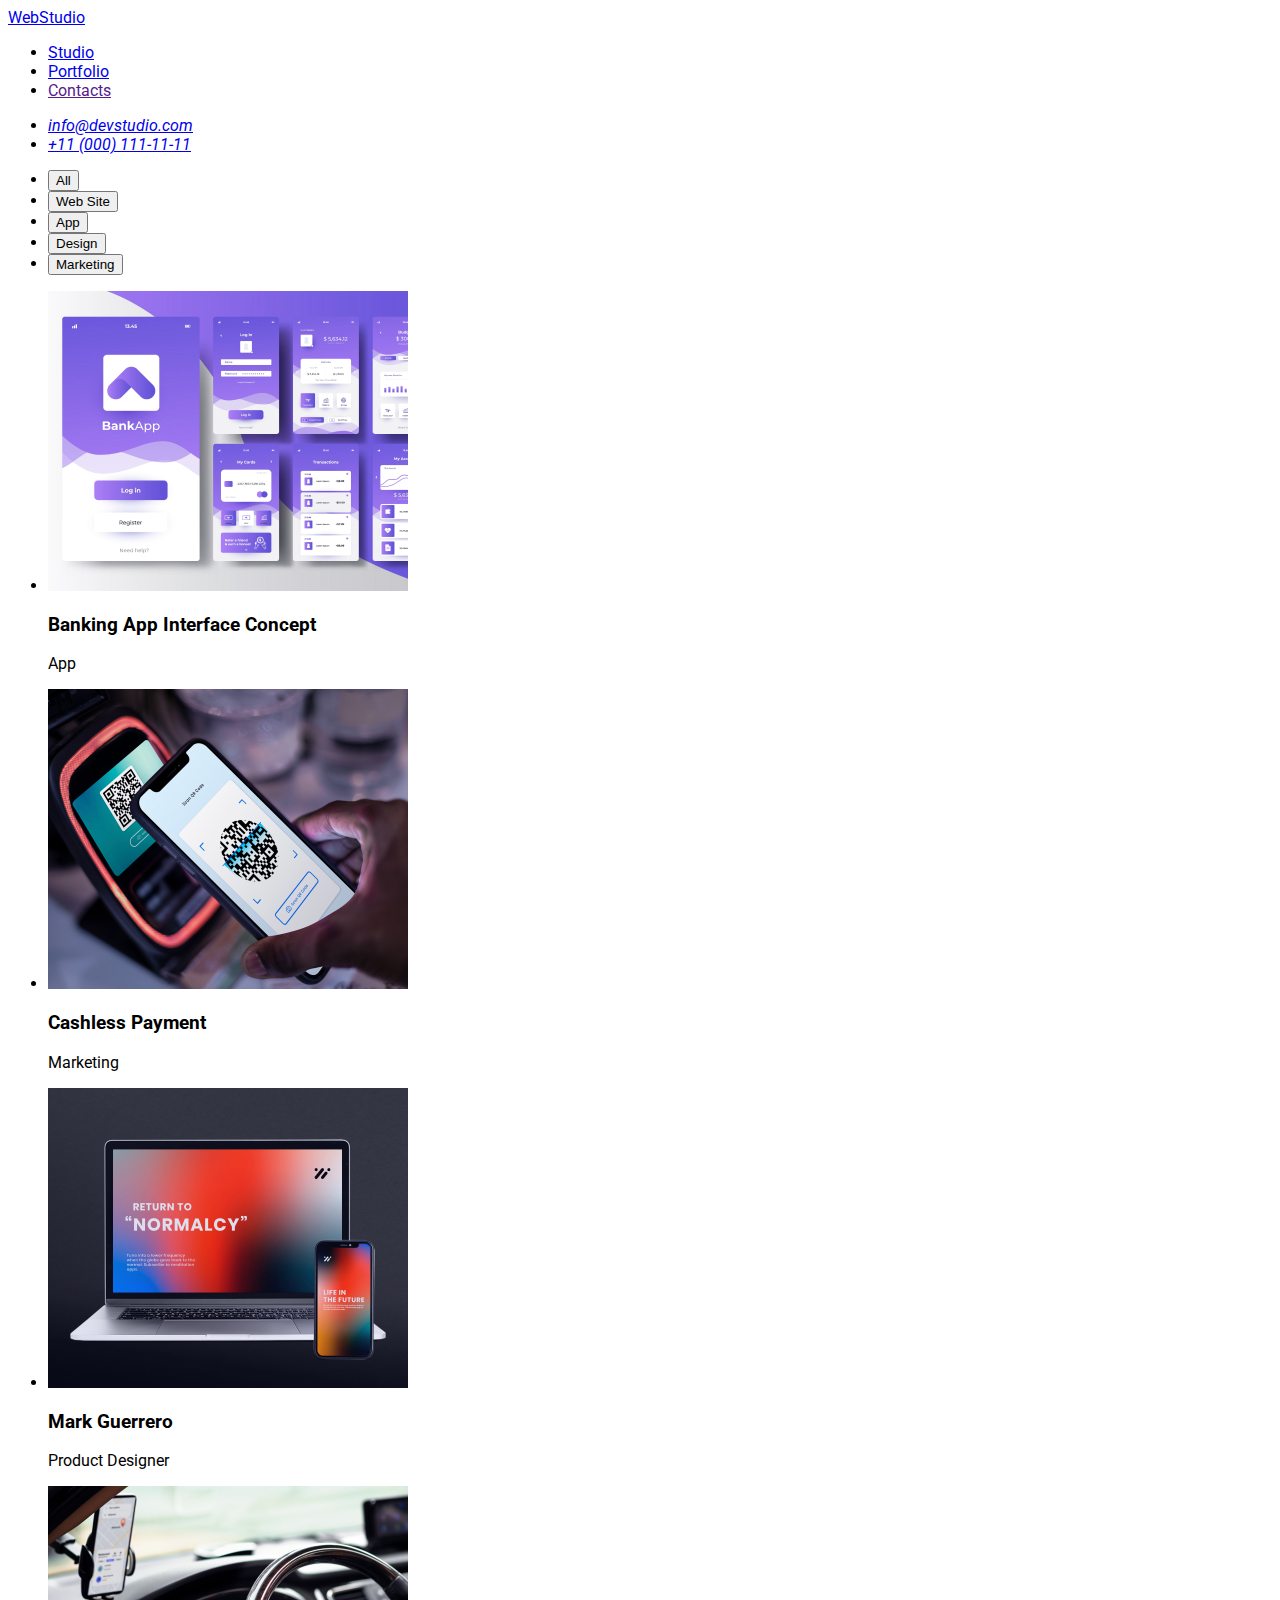
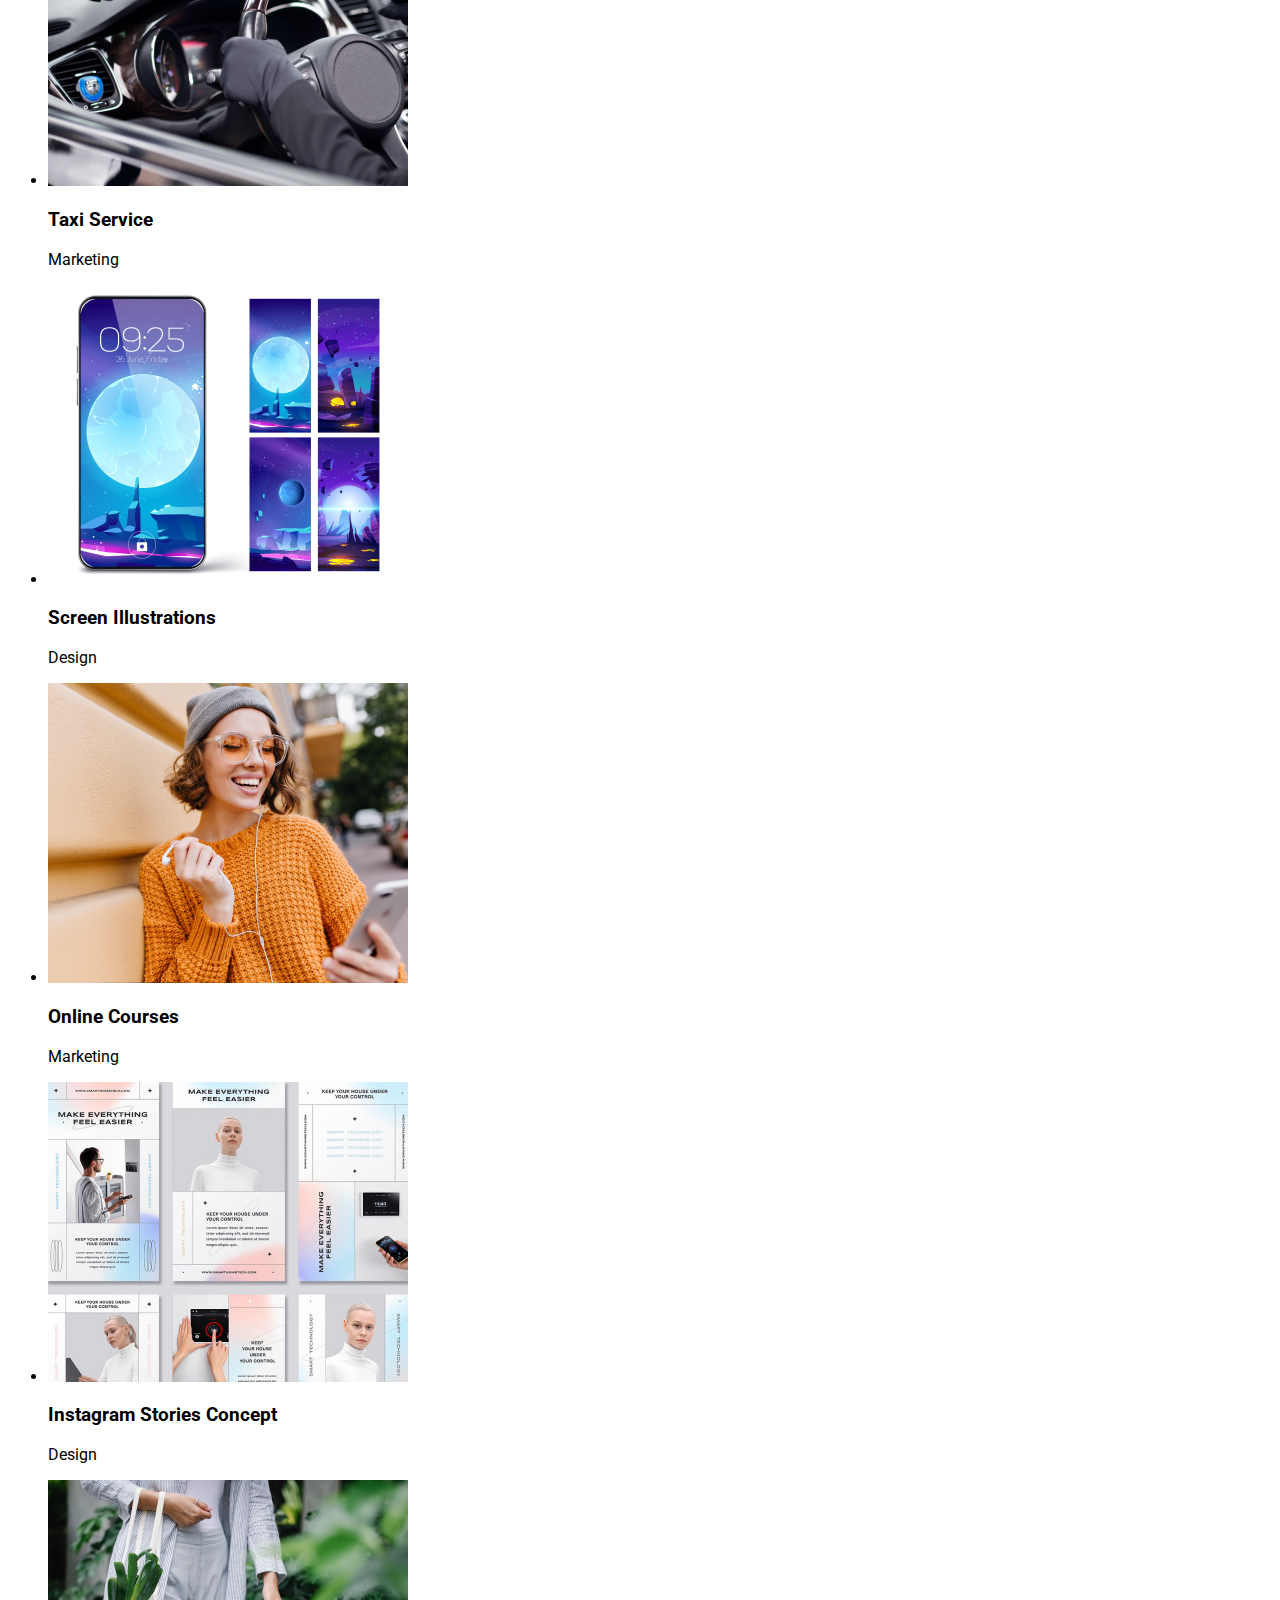
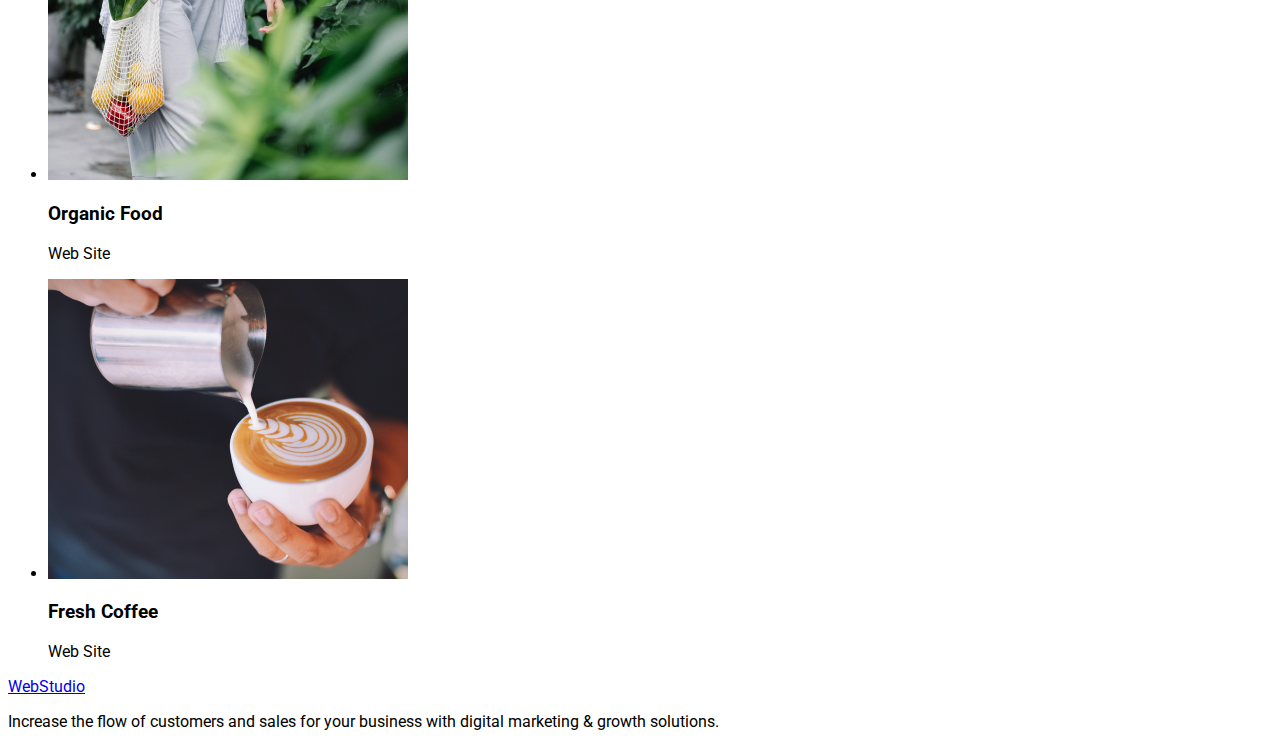
==== portfolio.html @ bbcb8738 "Initial commit" ====
<!DOCTYPE html>
<html lang="en">
  <head>
    <meta charset="UTF-8" />
    <meta http-equiv="X-UA-Compatible" content="IE=edge" />
    <meta name="viewport" content="width=device-width, initial-scale=1.0" />
    <title>Portfolio</title>
    <link rel="stylesheet" href="./css/style.css" />

    <link rel="preconnect" href="https://fonts.googleapis.com" />
    <link rel="preconnect" href="https://fonts.gstatic.com" crossorigin />
    <link
      href="https://fonts.googleapis.com/css2?family=Roboto:wght@400;500;700;900&display=swap"
      rel="stylesheet"
    />
    <link rel="preconnect" href="https://fonts.googleapis.com" />
    <link rel="preconnect" href="https://fonts.gstatic.com" crossorigin />
    <link
      href="https://fonts.googleapis.com/css2?family=Raleway:wght@800&display=swap"
      rel="stylesheet"
    />
  </head>
  <body>
    <header>
      <nav>
        <a href="./index.html">WebStudio</a>
        <ul>
          <li>
            <a href="./index.html">Studio</a>
          </li>
          <li><a href="./portfolio.html">Portfolio</a></li>
          <li><a href="">Contacts</a></li>
        </ul>
      </nav>
      <address>
        <ul>
          <li>
            <a href="mailto:info@devstudio.com">info@devstudio.com</a>
          </li>
          <li><a href="tel:+110001111111">+11 (000) 111-11-11</a></li>
        </ul>
      </address>
    </header>

    <main>
      <ul>
        <li>
          <button type="button">All</button>
        </li>
        <li>
          <button type="button">Web Site</button>
        </li>
        <li>
          <button type="button">App</button>
        </li>
        <li>
          <button type="button">Design</button>
        </li>
        <li>
          <button type="button">Marketing</button>
        </li>
      </ul>

      <ul>
        <li>
          <img src="./images/one.jpg" alt="app" width="" />
          <h3>Banking App Interface Concept</h3>
          <p>App</p>
        </li>
        <li>
          <img src="./images/two.jpg" alt="marketing" width="" />
          <h3>Cashless Payment</h3>
          <p>Marketing</p>
        </li>
        <li>
          <img src="./images/three.jpg" alt="app" width="" />
          <h3>Mark Guerrero</h3>
          <p>Product Designer</p>
        </li>
        <li>
          <img src="./images/four.jpg" alt="marketing" width="" />
          <h3>Taxi Service</h3>
          <p>Marketing</p>
        </li>
        <li>
          <img src="./images/five.jpg" alt="design" width="" />
          <h3>Screen Illustrations</h3>
          <p>Design</p>
        </li>
        <li>
          <img src="./images/six.jpg" alt="marketing" width="" />
          <h3>Online Courses</h3>
          <p>Marketing</p>
        </li>
        <li>
          <img src="./images/seven.jpg" alt="design" width="" />
          <h3>Instagram Stories Concept</h3>
          <p>Design</p>
        </li>
        <li>
          <img src="./images/eight.jpg" alt="web site" width="" />
          <h3>Organic Food</h3>
          <p>Web Site</p>
        </li>
        <li>
          <img src="./images/nine.jpg" alt="web site" width="" />
          <h3>Fresh Coffee</h3>
          <p>Web Site</p>
        </li>
      </ul>
    </main>
    <footer>
      <a href="./index.html">WebStudio</a>
      <p>
        Increase the flow of customers and sales for your business with digital
        marketing & growth solutions.
      </p>
    </footer>
  </body>
</html>
---- css/style.css ----
body{
font-family: 'Roboto', sans-serif;
color: black;
}
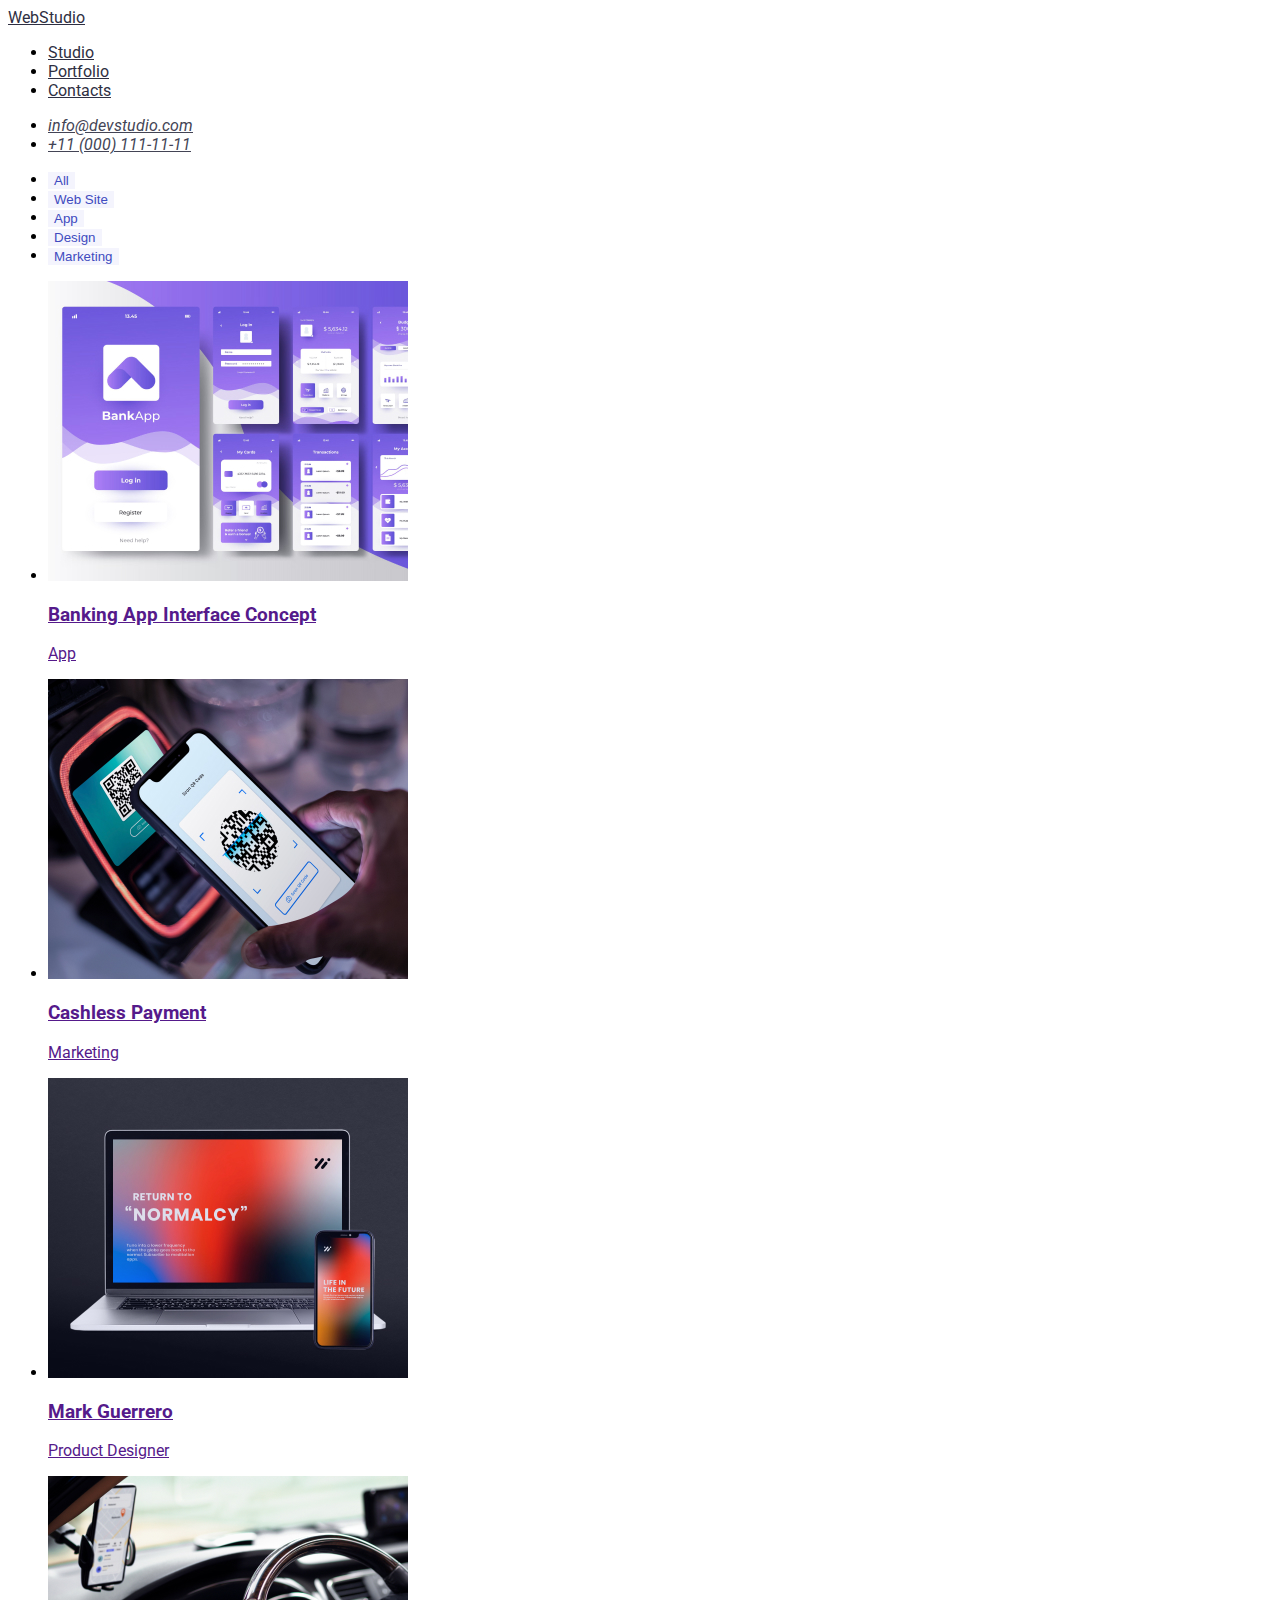
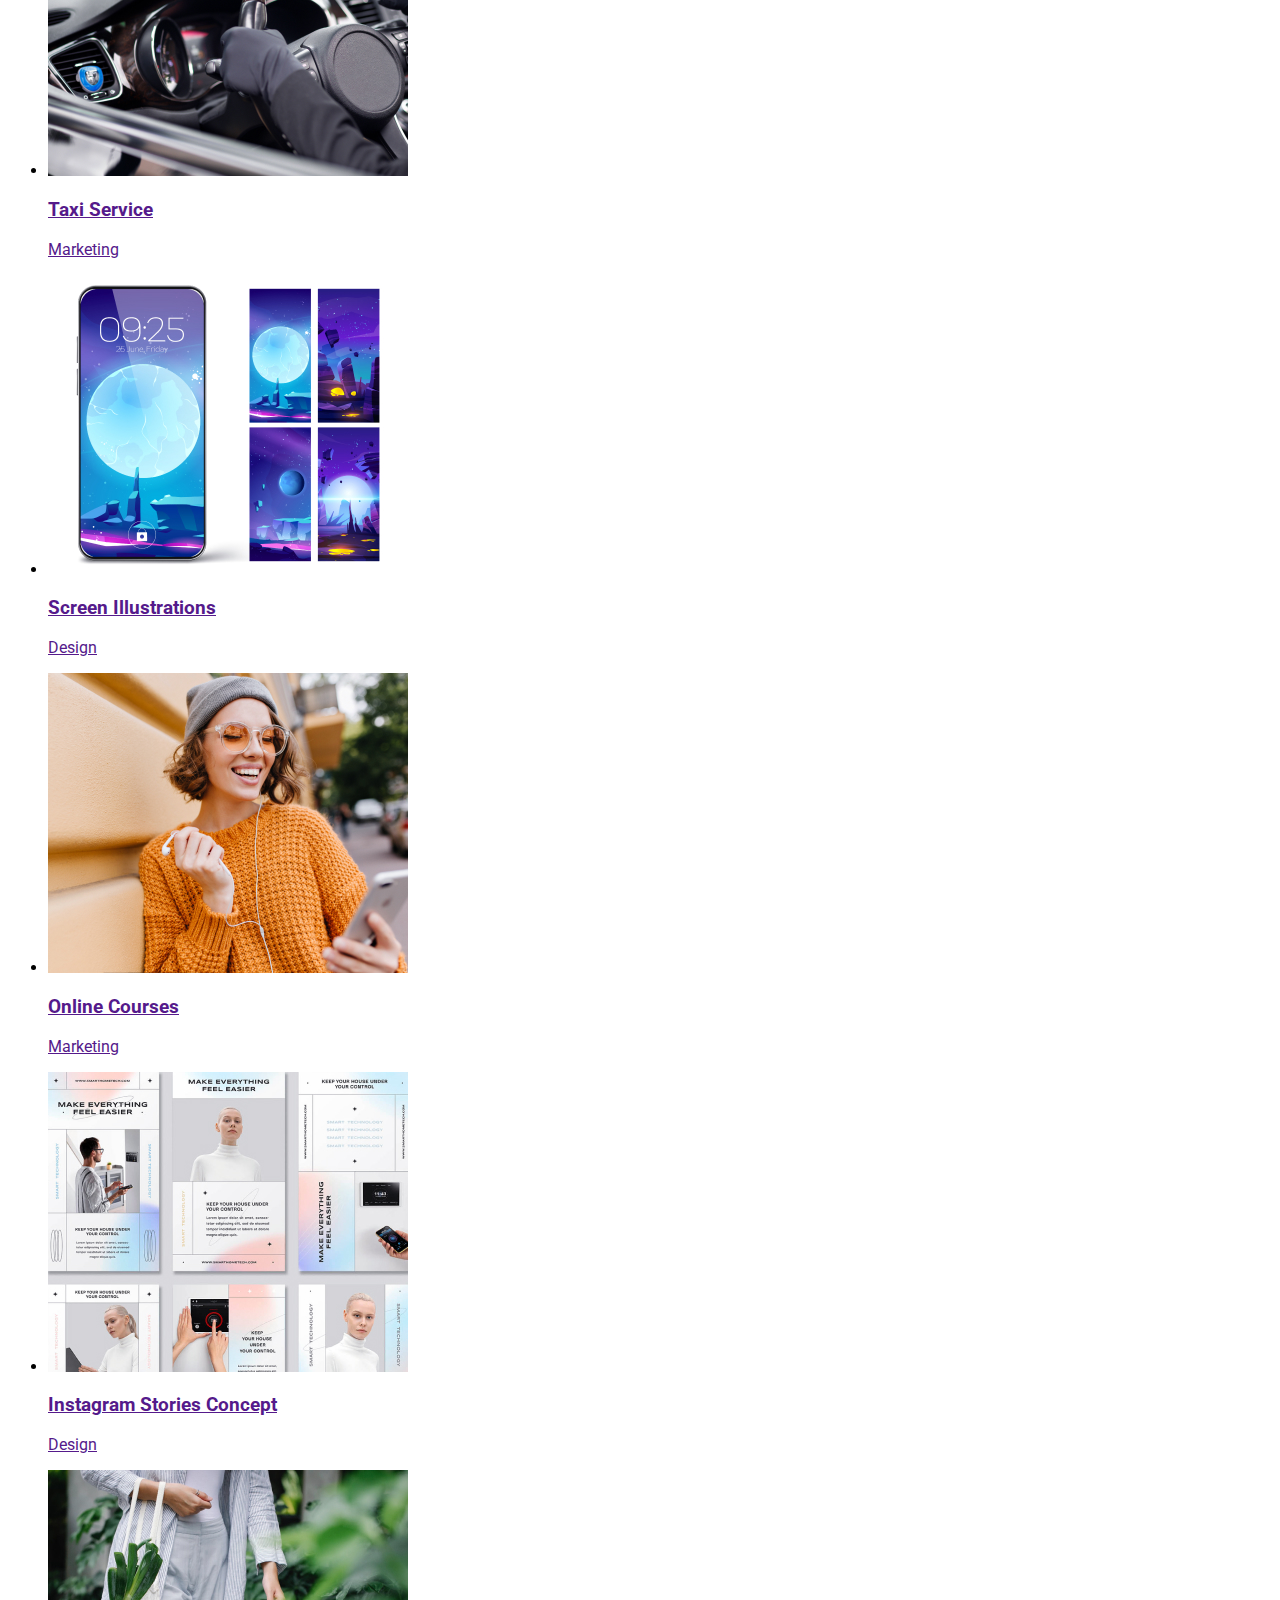
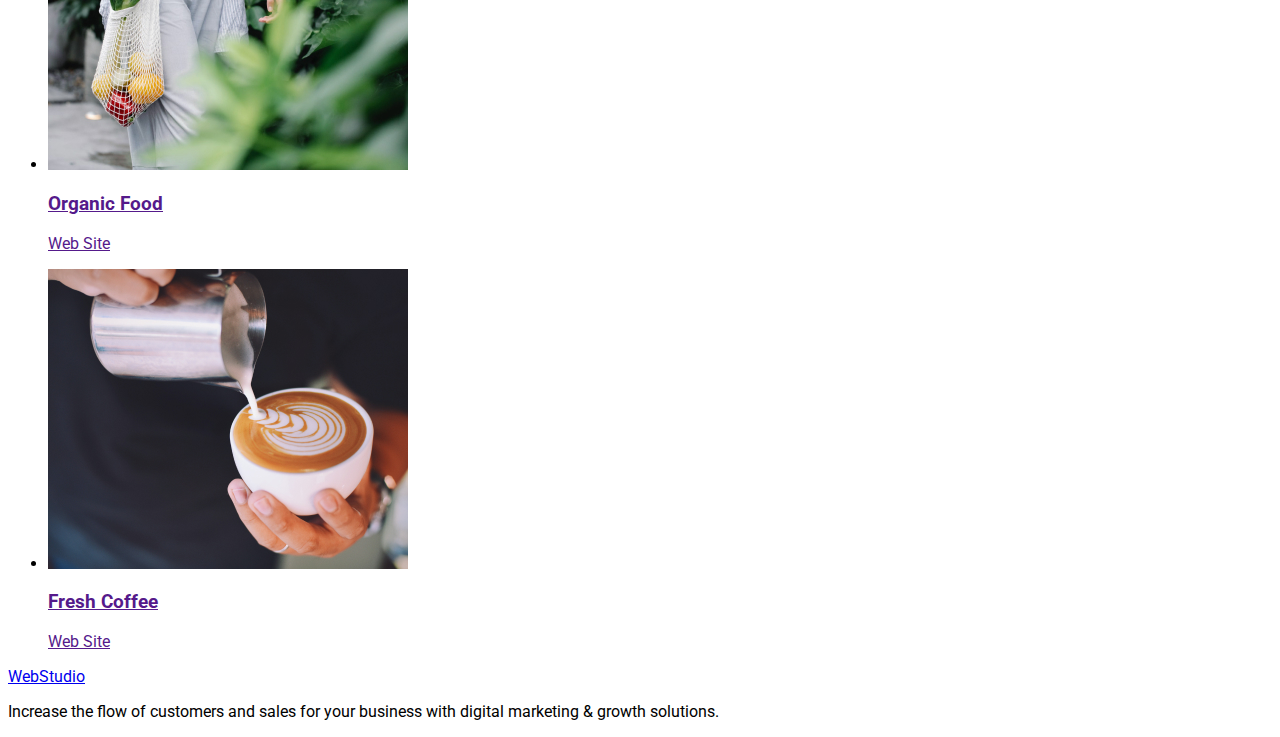
==== commit 9a6c00c3: "qwe" ====
--- a/portfolio.html
+++ b/portfolio.html
@@ -23,21 +23,25 @@
   <body>
     <header>
       <nav>
-        <a href="./index.html">WebStudio</a>
+        <a class="head_nav" href="./index.html">WebStudio</a>
         <ul>
           <li>
-            <a href="./index.html">Studio</a>
+            <a class="head_nav" href="./index.html">Studio</a>
           </li>
-          <li><a href="./portfolio.html">Portfolio</a></li>
-          <li><a href="">Contacts</a></li>
+          <li><a class="head_nav" href="./portfolio.html">Portfolio</a></li>
+          <li><a class="head_nav" href="">Contacts</a></li>
         </ul>
       </nav>
       <address>
         <ul>
           <li>
-            <a href="mailto:info@devstudio.com">info@devstudio.com</a>
+            <a class="contacts" href="mailto:info@devstudio.com"
+              >info@devstudio.com</a
+            >
           </li>
-          <li><a href="tel:+110001111111">+11 (000) 111-11-11</a></li>
+          <li>
+            <a class="contacts" href="tel:+110001111111">+11 (000) 111-11-11</a>
+          </li>
         </ul>
       </address>
     </header>
@@ -45,67 +49,85 @@
     <main>
       <ul>
         <li>
-          <button type="button">All</button>
+          <button class="main_button" type="button">All</button>
         </li>
         <li>
-          <button type="button">Web Site</button>
+          <button class="main_button" type="button">Web Site</button>
         </li>
         <li>
-          <button type="button">App</button>
+          <button class="main_button" type="button">App</button>
         </li>
         <li>
-          <button type="button">Design</button>
+          <button class="main_button" type="button">Design</button>
         </li>
         <li>
-          <button type="button">Marketing</button>
+          <button class="main_button" type="button">Marketing</button>
         </li>
       </ul>
 
       <ul>
         <li>
-          <img src="./images/one.jpg" alt="app" width="" />
-          <h3>Banking App Interface Concept</h3>
-          <p>App</p>
+          <a href="">
+            <img src="./images/one.jpg" alt="app" width="" />
+            <h3>Banking App Interface Concept</h3>
+            <p>App</p>
+          </a>
         </li>
         <li>
-          <img src="./images/two.jpg" alt="marketing" width="" />
-          <h3>Cashless Payment</h3>
-          <p>Marketing</p>
+          <a href="">
+            <img src="./images/two.jpg" alt="marketing" width="" />
+            <h3>Cashless Payment</h3>
+            <p>Marketing</p>
+          </a>
         </li>
         <li>
-          <img src="./images/three.jpg" alt="app" width="" />
-          <h3>Mark Guerrero</h3>
-          <p>Product Designer</p>
+          <a href="">
+            <img src="./images/three.jpg" alt="app" width="" />
+            <h3>Mark Guerrero</h3>
+            <p>Product Designer</p>
+          </a>
         </li>
         <li>
-          <img src="./images/four.jpg" alt="marketing" width="" />
-          <h3>Taxi Service</h3>
-          <p>Marketing</p>
+          <a href="">
+            <img src="./images/four.jpg" alt="marketing" width="" />
+            <h3>Taxi Service</h3>
+            <p>Marketing</p>
+          </a>
         </li>
         <li>
-          <img src="./images/five.jpg" alt="design" width="" />
-          <h3>Screen Illustrations</h3>
-          <p>Design</p>
+          <a href="">
+            <img src="./images/five.jpg" alt="design" width="" />
+            <h3>Screen Illustrations</h3>
+            <p>Design</p>
+          </a>
         </li>
         <li>
-          <img src="./images/six.jpg" alt="marketing" width="" />
-          <h3>Online Courses</h3>
-          <p>Marketing</p>
+          <a href="">
+            <img src="./images/six.jpg" alt="marketing" width="" />
+            <h3>Online Courses</h3>
+            <p>Marketing</p>
+          </a>
         </li>
         <li>
-          <img src="./images/seven.jpg" alt="design" width="" />
-          <h3>Instagram Stories Concept</h3>
-          <p>Design</p>
+          <a href="">
+            <img src="./images/seven.jpg" alt="design" width="" />
+            <h3>Instagram Stories Concept</h3>
+            <p>Design</p>
+          </a>
         </li>
         <li>
-          <img src="./images/eight.jpg" alt="web site" width="" />
-          <h3>Organic Food</h3>
-          <p>Web Site</p>
+          <a href="">
+            <img src="./images/eight.jpg" alt="website" width="" />
+            <h3>Organic Food</h3>
+            <p>Web Site</p>
+          </a>
         </li>
         <li>
-          <img src="./images/nine.jpg" alt="web site" width="" />
-          <h3>Fresh Coffee</h3>
-          <p>Web Site</p>
+          <a href="">
+            <img src="./images/nine.jpg" alt="website" width="" />
+            <h3>Fresh Coffee</h3>
+            <p>Web Site</p>
+          </a>
         </li>
       </ul>
     </main>
--- a/css/style.css
+++ b/css/style.css
@@ -1,4 +1,43 @@
 body{
 font-family: 'Roboto', sans-serif;
 color: black;
+}
+
+button{
+    cursor: pointer;
+}
+.order_service{
+    color:white;
+    background-color: #4D5AE5;
+   
+    box-shadow: 0 4px 4px rgba(0, 0, 0, 0.15);
+        border-radius: 4px;
+        border: none;
+}
+.order_service:hover{
+    background-color: #404BBF;
+}
+.main_title{
+    color: white;
+}
+.contacts{
+    color: #434455;
+}
+.contacts:hover {
+color: #404BBF;
+}
+.head_nav{
+    color: #2E2F42;
+}
+.head_nav:hover{
+    color: #404BBF;
+}
+.main_button{
+    background: #F4F4FD;
+    color: #404BBF;
+border: none;
+}
+.main_button:hover{
+    background: #404BBF;
+    color: #F4F4FD;
 }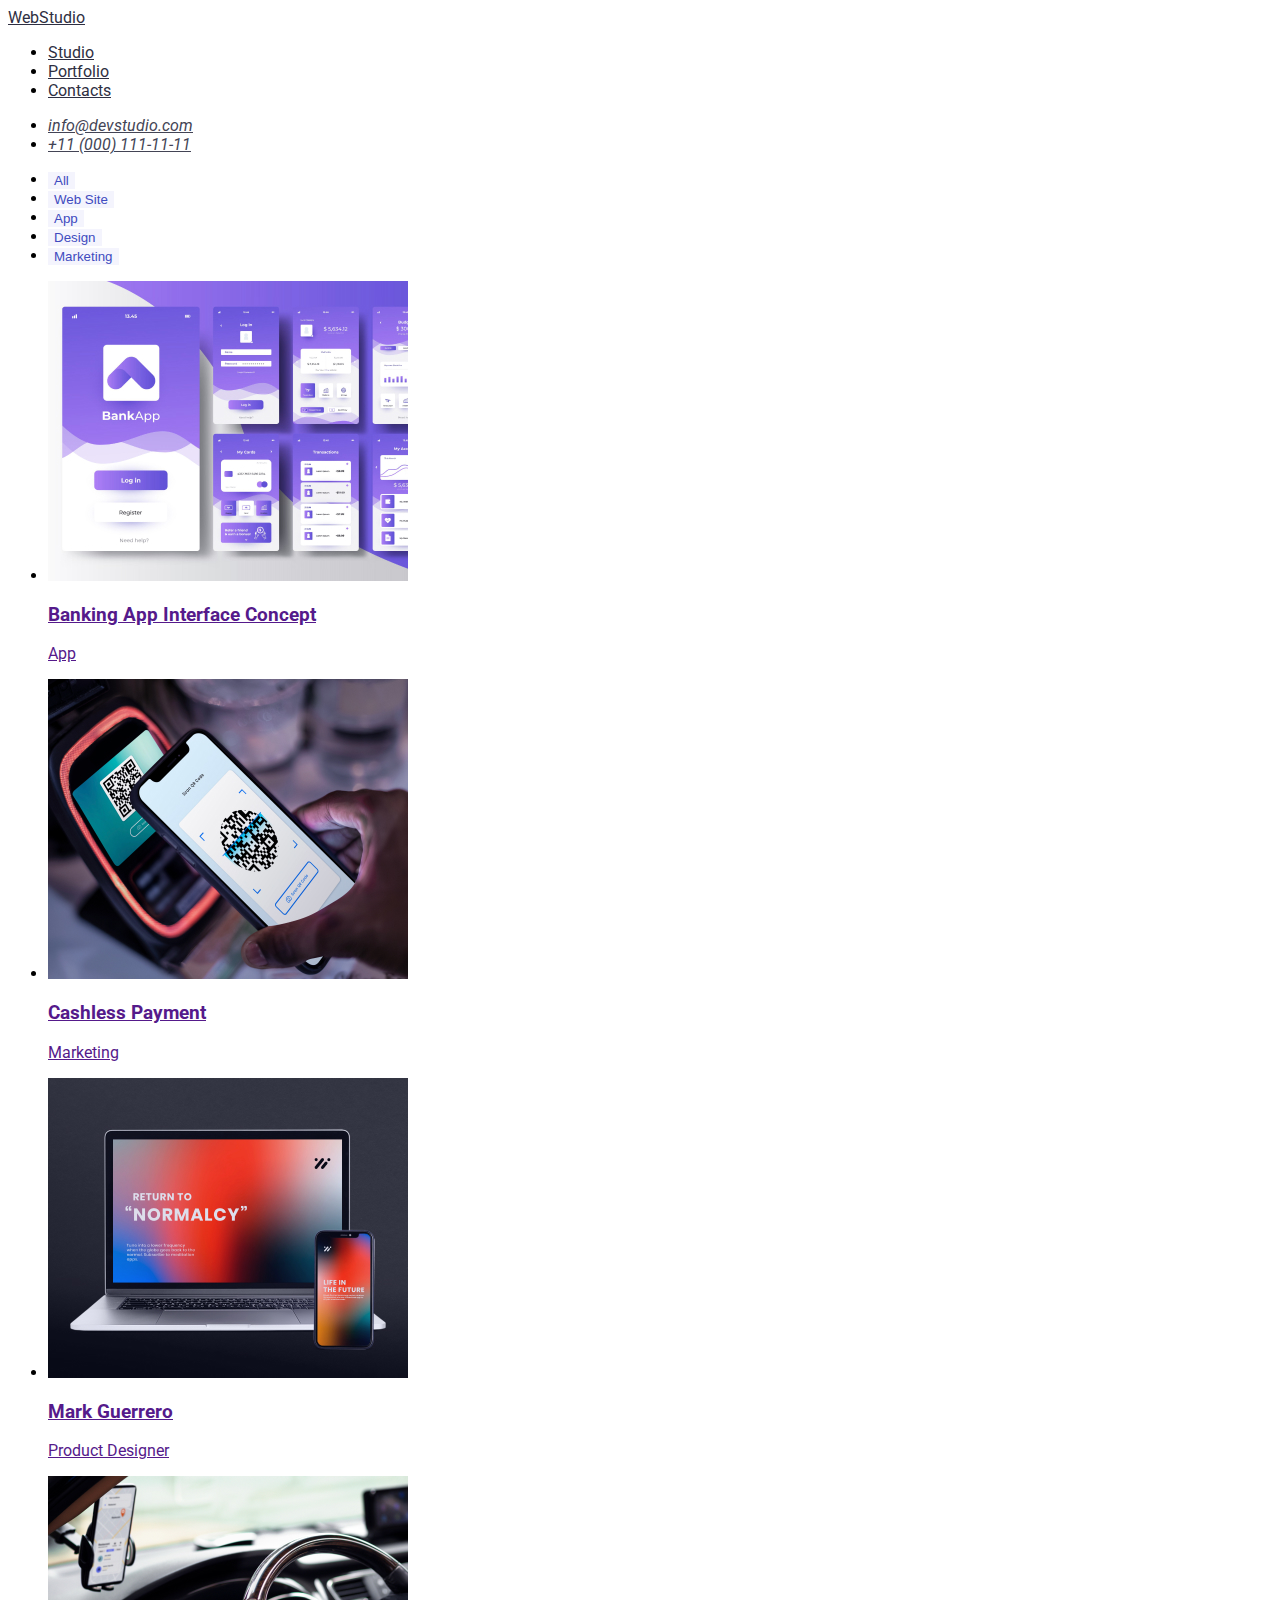
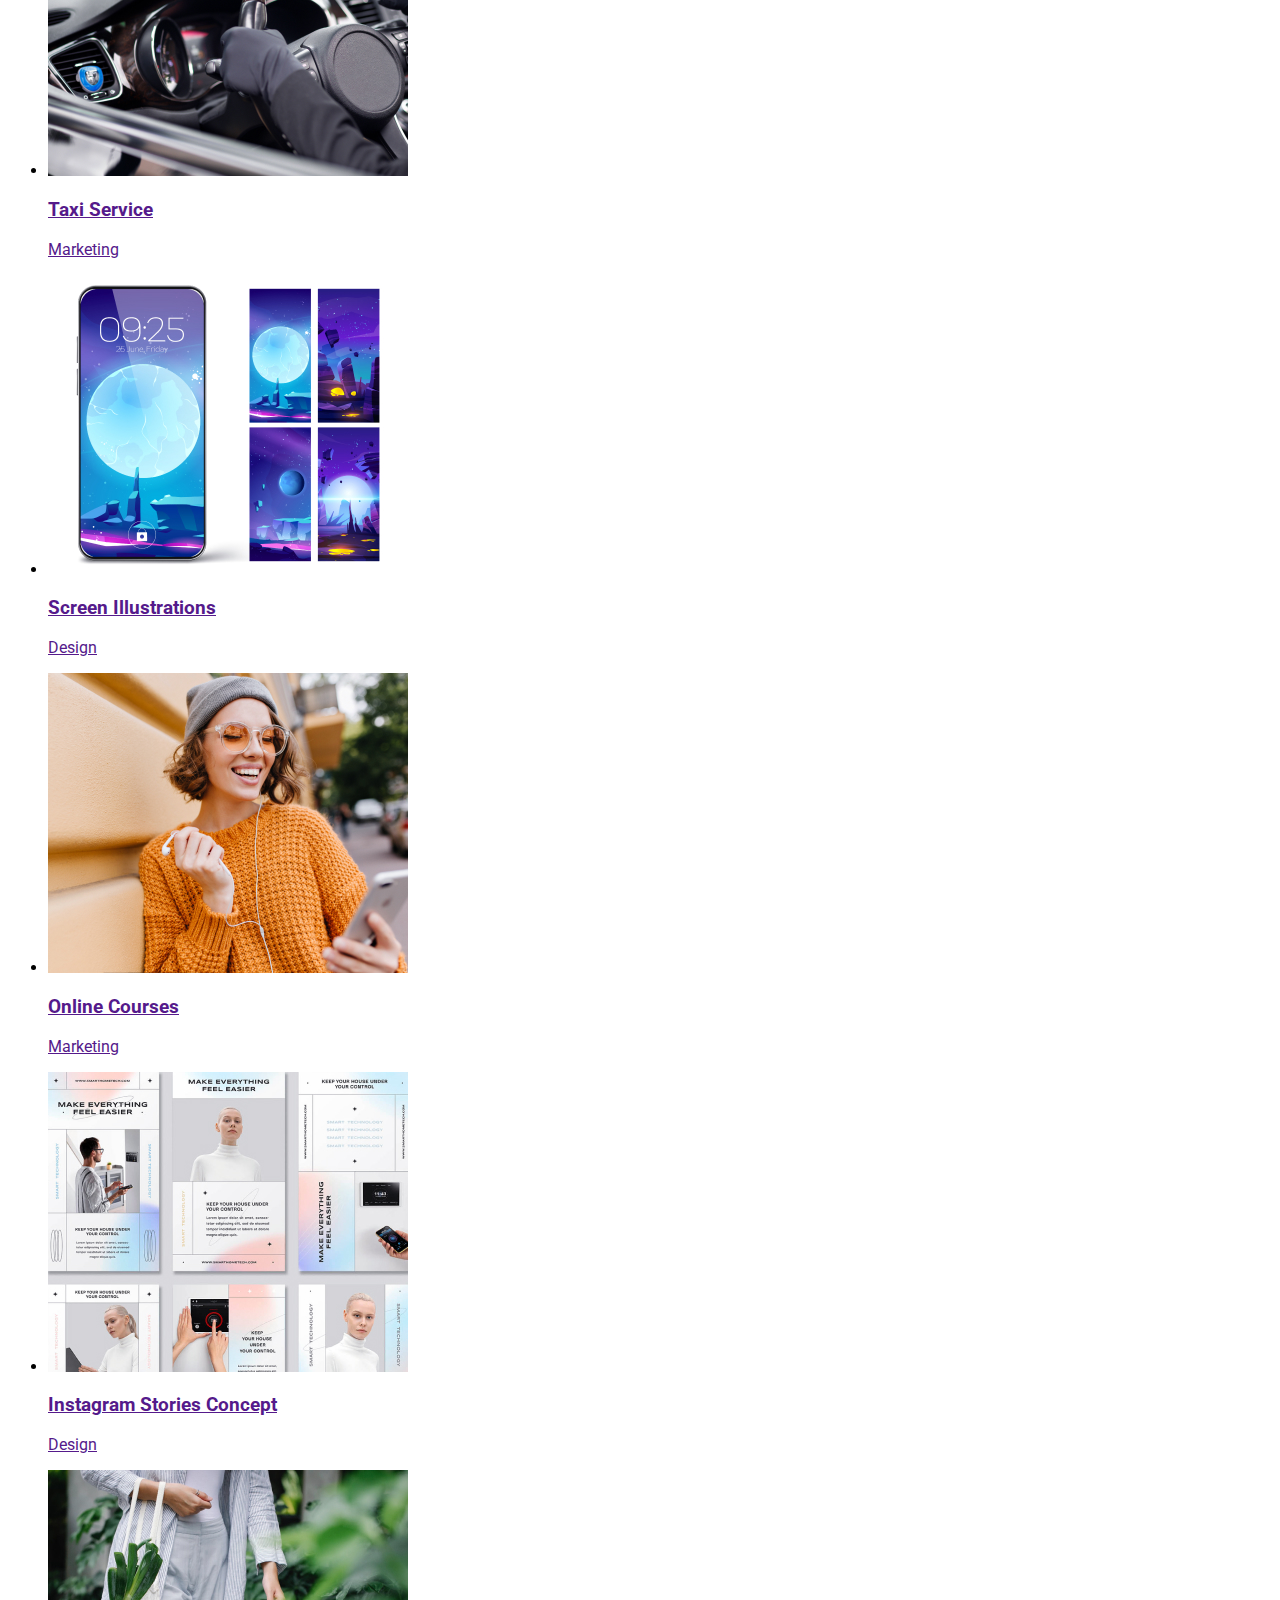
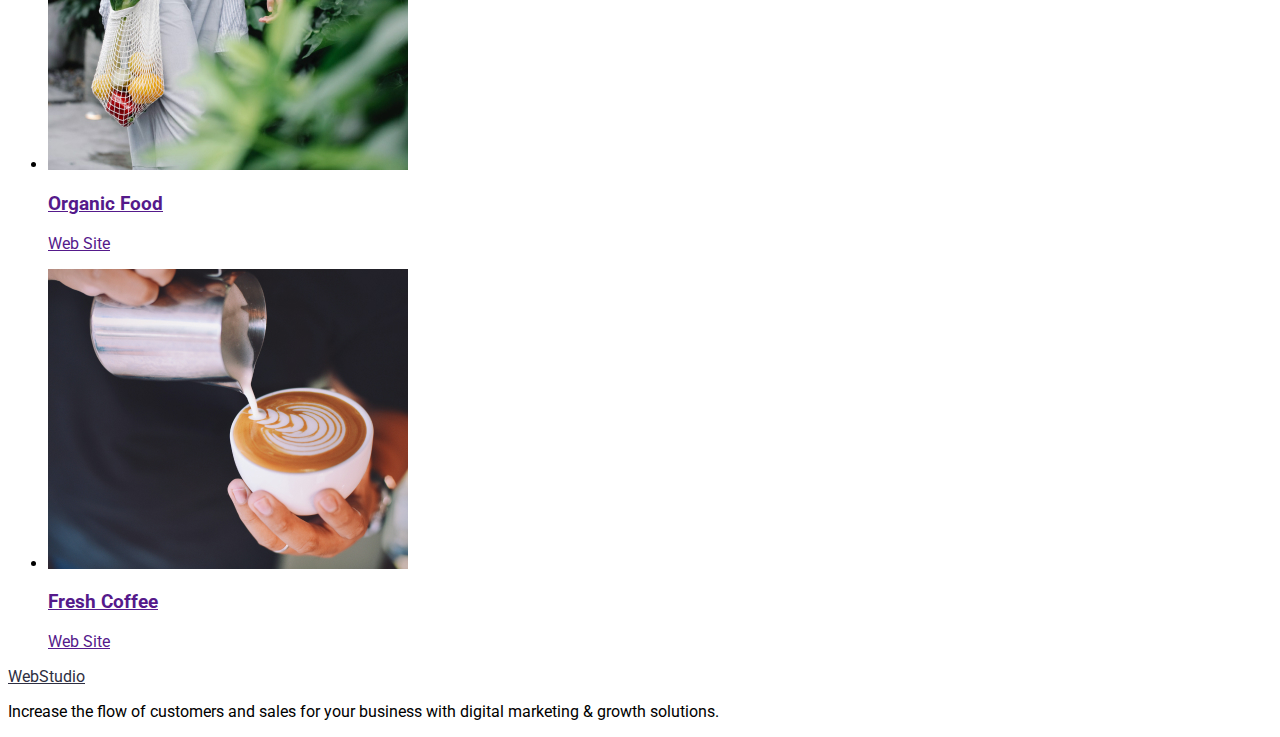
==== commit 3689bc3a: "qwe" ====
--- a/portfolio.html
+++ b/portfolio.html
@@ -132,7 +132,7 @@
       </ul>
     </main>
     <footer>
-      <a href="./index.html">WebStudio</a>
+      <a class="head_nav" href="./index.html">WebStudio</a>
       <p>
         Increase the flow of customers and sales for your business with digital
         marketing & growth solutions.
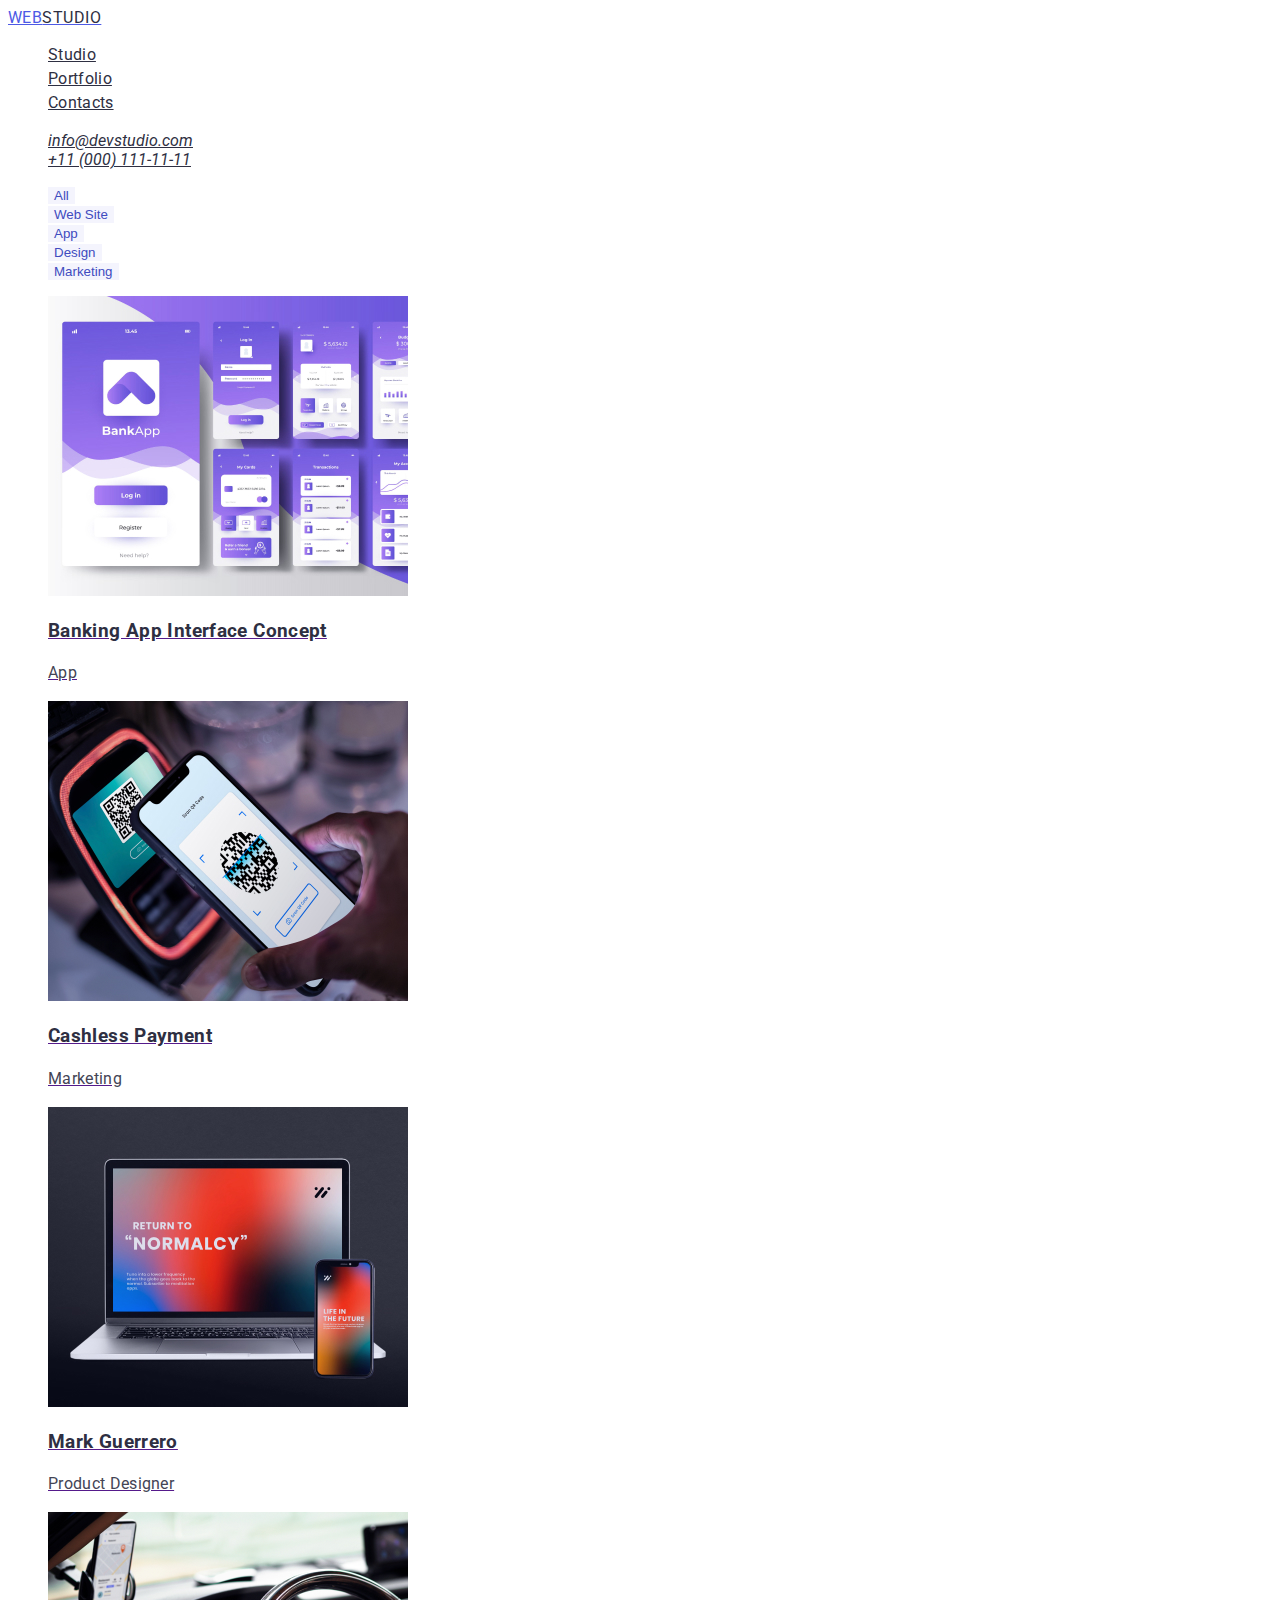
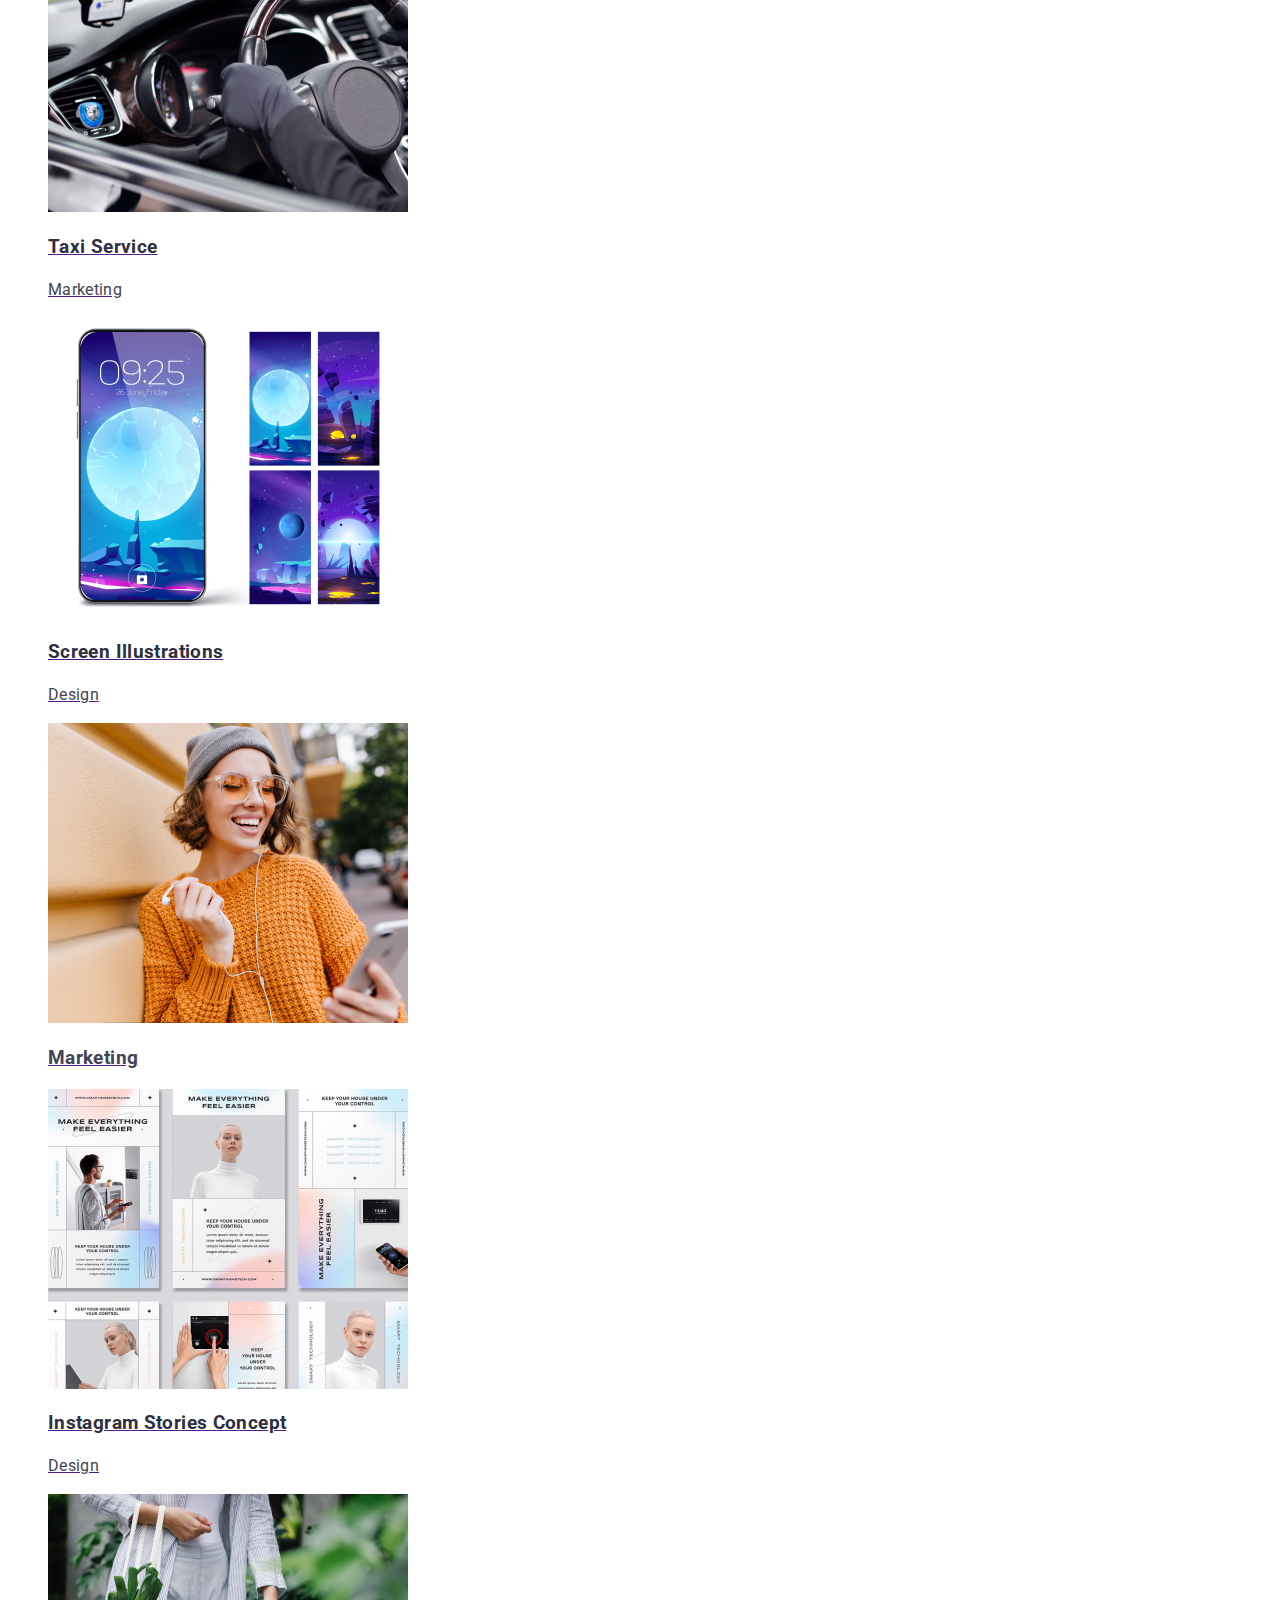
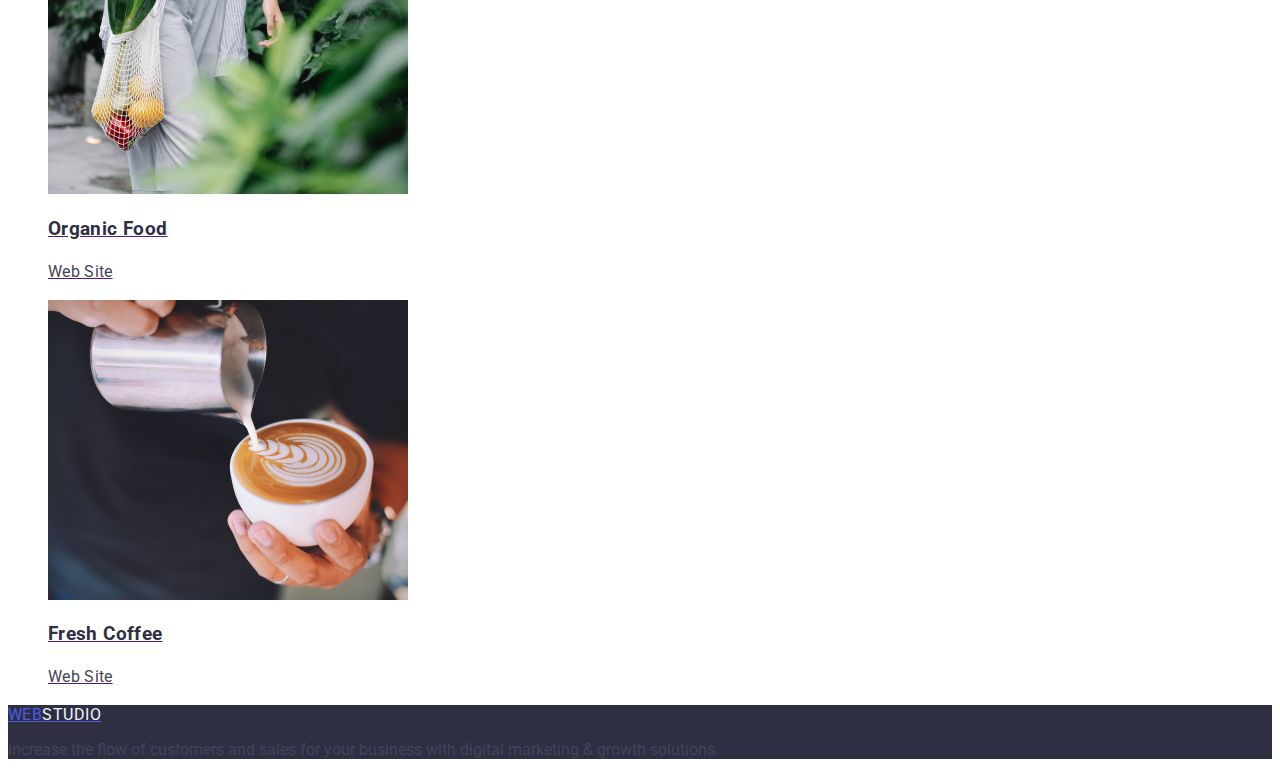
==== commit 208dbb66: "bust" ====
--- a/portfolio.html
+++ b/portfolio.html
@@ -22,8 +22,10 @@
   </head>
   <body>
     <header>
-      <nav>
-        <a class="head_nav" href="./index.html">WebStudio</a>
+      <nav class="navigation">
+        <a class="logo_header" href="./index.html"
+          >Web<span class="logo_header_span">Studio</span></a
+        >
         <ul>
           <li>
             <a class="head_nav" href="./index.html">Studio</a>
@@ -69,70 +71,70 @@
         <li>
           <a href="">
             <img src="./images/one.jpg" alt="app" width="" />
-            <h3>Banking App Interface Concept</h3>
-            <p>App</p>
+            <h3 class="portfolio_title">Banking App Interface Concept</h3>
+            <p class="portfolio_text">App</p>
           </a>
         </li>
         <li>
           <a href="">
             <img src="./images/two.jpg" alt="marketing" width="" />
-            <h3>Cashless Payment</h3>
-            <p>Marketing</p>
+            <h3 class="portfolio_title">Cashless Payment</h3>
+            <p class="portfolio_text">Marketing</p>
           </a>
         </li>
         <li>
           <a href="">
             <img src="./images/three.jpg" alt="app" width="" />
-            <h3>Mark Guerrero</h3>
-            <p>Product Designer</p>
+            <h3 class="portfolio_title">Mark Guerrero</h3>
+            <p class="portfolio_text">Product Designer</p>
           </a>
         </li>
         <li>
           <a href="">
             <img src="./images/four.jpg" alt="marketing" width="" />
-            <h3>Taxi Service</h3>
-            <p>Marketing</p>
+            <h3 class="portfolio_title">Taxi Service</h3>
+            <p class="portfolio_text">Marketing</p>
           </a>
         </li>
         <li>
           <a href="">
             <img src="./images/five.jpg" alt="design" width="" />
-            <h3>Screen Illustrations</h3>
-            <p>Design</p>
+            <h3 class="portfolio_title">Screen Illustrations</h3>
+            <p class="portfolio_text">Design</p>
           </a>
         </li>
         <li>
           <a href="">
             <img src="./images/six.jpg" alt="marketing" width="" />
-            <h3>Online Courses</h3>
-            <p>Marketing</p>
+            <h3 class="portfolio_title"Online Courses</h3>
+            <p class="portfolio_text">Marketing</p>
           </a>
         </li>
         <li>
           <a href="">
             <img src="./images/seven.jpg" alt="design" width="" />
-            <h3>Instagram Stories Concept</h3>
-            <p>Design</p>
+            <h3 class="portfolio_title">Instagram Stories Concept</h3>
+            <p class="portfolio_text">Design</p>
           </a>
         </li>
         <li>
           <a href="">
             <img src="./images/eight.jpg" alt="website" width="" />
-            <h3>Organic Food</h3>
-            <p>Web Site</p>
+            <h3 class="portfolio_title">Organic Food</h3>
+            <p class="portfolio_text">Web Site</p>
           </a>
         </li>
         <li>
           <a href="">
             <img src="./images/nine.jpg" alt="website" width="" />
-            <h3>Fresh Coffee</h3>
-            <p>Web Site</p>
+            <h3  class="portfolio_title">Fresh Coffee</h3>
+            <p class="portfolio_text">Web Site</p>
           </a>
         </li>
       </ul>
     </main>
-    <footer>
-      <a class="head_nav" href="./index.html">WebStudio</a>
+    <footer class="footer">
+      <a class="logo_footer" href="./index.html">Web<span class="logo_footer_span">Studio<span></a>
       <p>
         Increase the flow of customers and sales for your business with digital
         marketing & growth solutions.
--- a/css/style.css
+++ b/css/style.css
@@ -1,43 +1,147 @@
-body{
-font-family: 'Roboto', sans-serif;
-color: black;
+:root {
+  --primary-brand: #4d5ae5;
+  --pressed-state: #404bbf;
+  --dark: #2e2f42;
+  --success: #31d0aa;
+  --text: #434455;
+  --subtle-text: #8e8f99;
+  --accent: #e7e9fc;
+  --light: #f4f4fd;
+  --modal-overlay: #2e2f42;
+  --hero-background: #2e2f42;
+}
+body {
+  font-family: "Roboto", sans-serif;
+  color: var(--text);
+}
+ul {
+  list-style-type: none;
+}
+button {
+  cursor: pointer;
+}
+.contacts {
+  color: var(--dark);
+}
+.contacts:hover {
+  color: var(--pressed-state);
+}
+.head_nav {
+  color: var(--dark);
+  line-height: 24px;
+  letter-spacing: 0.02em;
+}
+.head_nav:hover {
+  color: var(--primary-state);
+}
+.main_button {
+  background: var(--light);
+  color: var(--pressed-state);
+  border: none;
+}
+.main_button:hover {
+  background: var(--pressed-state);
+  color: var(--light);
+}
+.logo_header {
+  display: flex;
+  align-items: center;
+  letter-spacing: 0.03em;
+  text-transform: uppercase;
+
+  color: var(--primary-brand);
+}
+.logo_header_span {
+  display: flex;
+  align-items: center;
+  letter-spacing: 0.03em;
+  text-transform: uppercase;
+  color: var(--dark);
+}
+.order_service {
+  color: white;
+  background-color: var(--primary-brand);
+
+  box-shadow: 0 4px 4px rgba(0, 0, 0, 0.15);
+  border-radius: 4px;
+  border: none;
+}
+.order_service:hover {
+  background-color: var(--pressed-state);
+}
+.first_title {
+  color: white;
+  line-height: 60px;
+  text-align: center;
+  letter-spacing: 0.02em;
+}
+.first_section {
+  background: var(--hero-background);
+}
+.footer {
+  background: var(--modal-overlay);
+}
+.second_text {
+  line-height: 24px;
+  letter-spacing: 0.02em;
+  color: var(--text);
+}
+.second_title {
+  line-height: 24px;
+  letter-spacing: 0.02em;
+  color: var(--dark);
+}
+.thirt_title {
+  line-height: 40px;
+  text-align: center;
+  letter-spacing: 0.02em;
+  text-transform: capitalize;
+}
+.four_section {
+  background: var(--light);
+}
+.four_title {
+  line-height: 40px;
+  text-align: center;
+  letter-spacing: 0.02em;
+  text-transform: capitalize;
+  color: var(--dark);
+}
+.four_team_name {
+  line-height: 24px;
+  text-align: center;
+  letter-spacing: 0.02em;
+  color: var(--dark);
+}
+.four_profesion {
+  line-height: 24px;
+  text-align: center;
+  letter-spacing: 0.02em;
+  color: var(--text);
+}
+.logo_footer {
+  display: flex;
+  align-items: center;
+  letter-spacing: 0.03em;
+  text-transform: uppercase;
+  color: var(--primary-brand);
+}
+.logo_footer_span {
+  display: flex;
+  align-items: center;
+  letter-spacing: 0.03em;
+  text-transform: uppercase;
+
+  color: var(--light);
 }
 
-button{
-    cursor: pointer;
+.portfolio_title {
+  line-height: 24px;
+  letter-spacing: 0.02em;
+  color: var(--dark);
 }
-.order_service{
-    color:white;
-    background-color: #4D5AE5;
-   
-    box-shadow: 0 4px 4px rgba(0, 0, 0, 0.15);
-        border-radius: 4px;
-        border: none;
+.portfolio_text {
+  line-height: 24px;
+  letter-spacing: 0.02em;
+  color: var(--text);
 }
-.order_service:hover{
-    background-color: #404BBF;
-}
-.main_title{
-    color: white;
-}
-.contacts{
-    color: #434455;
-}
-.contacts:hover {
-color: #404BBF;
-}
-.head_nav{
-    color: #2E2F42;
-}
-.head_nav:hover{
-    color: #404BBF;
-}
-.main_button{
-    background: #F4F4FD;
-    color: #404BBF;
-border: none;
-}
-.main_button:hover{
-    background: #404BBF;
-    color: #F4F4FD;
-}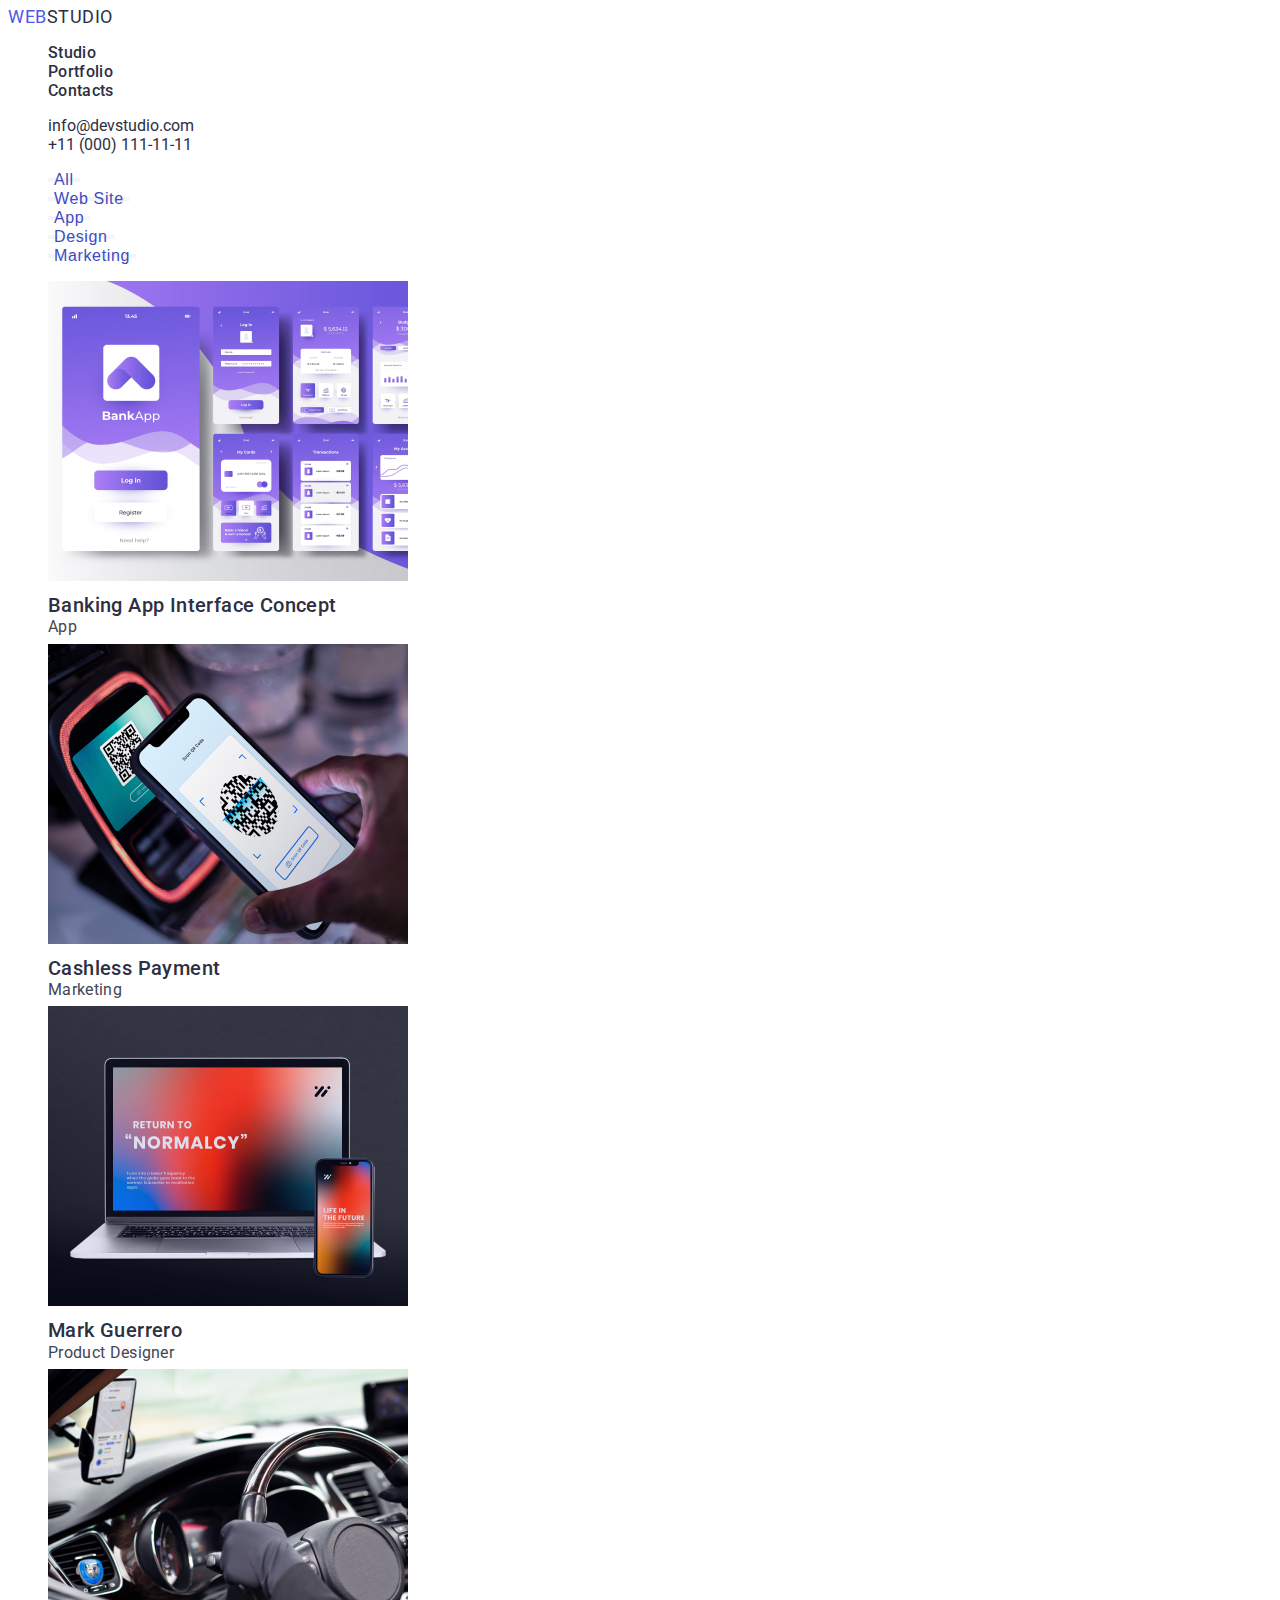
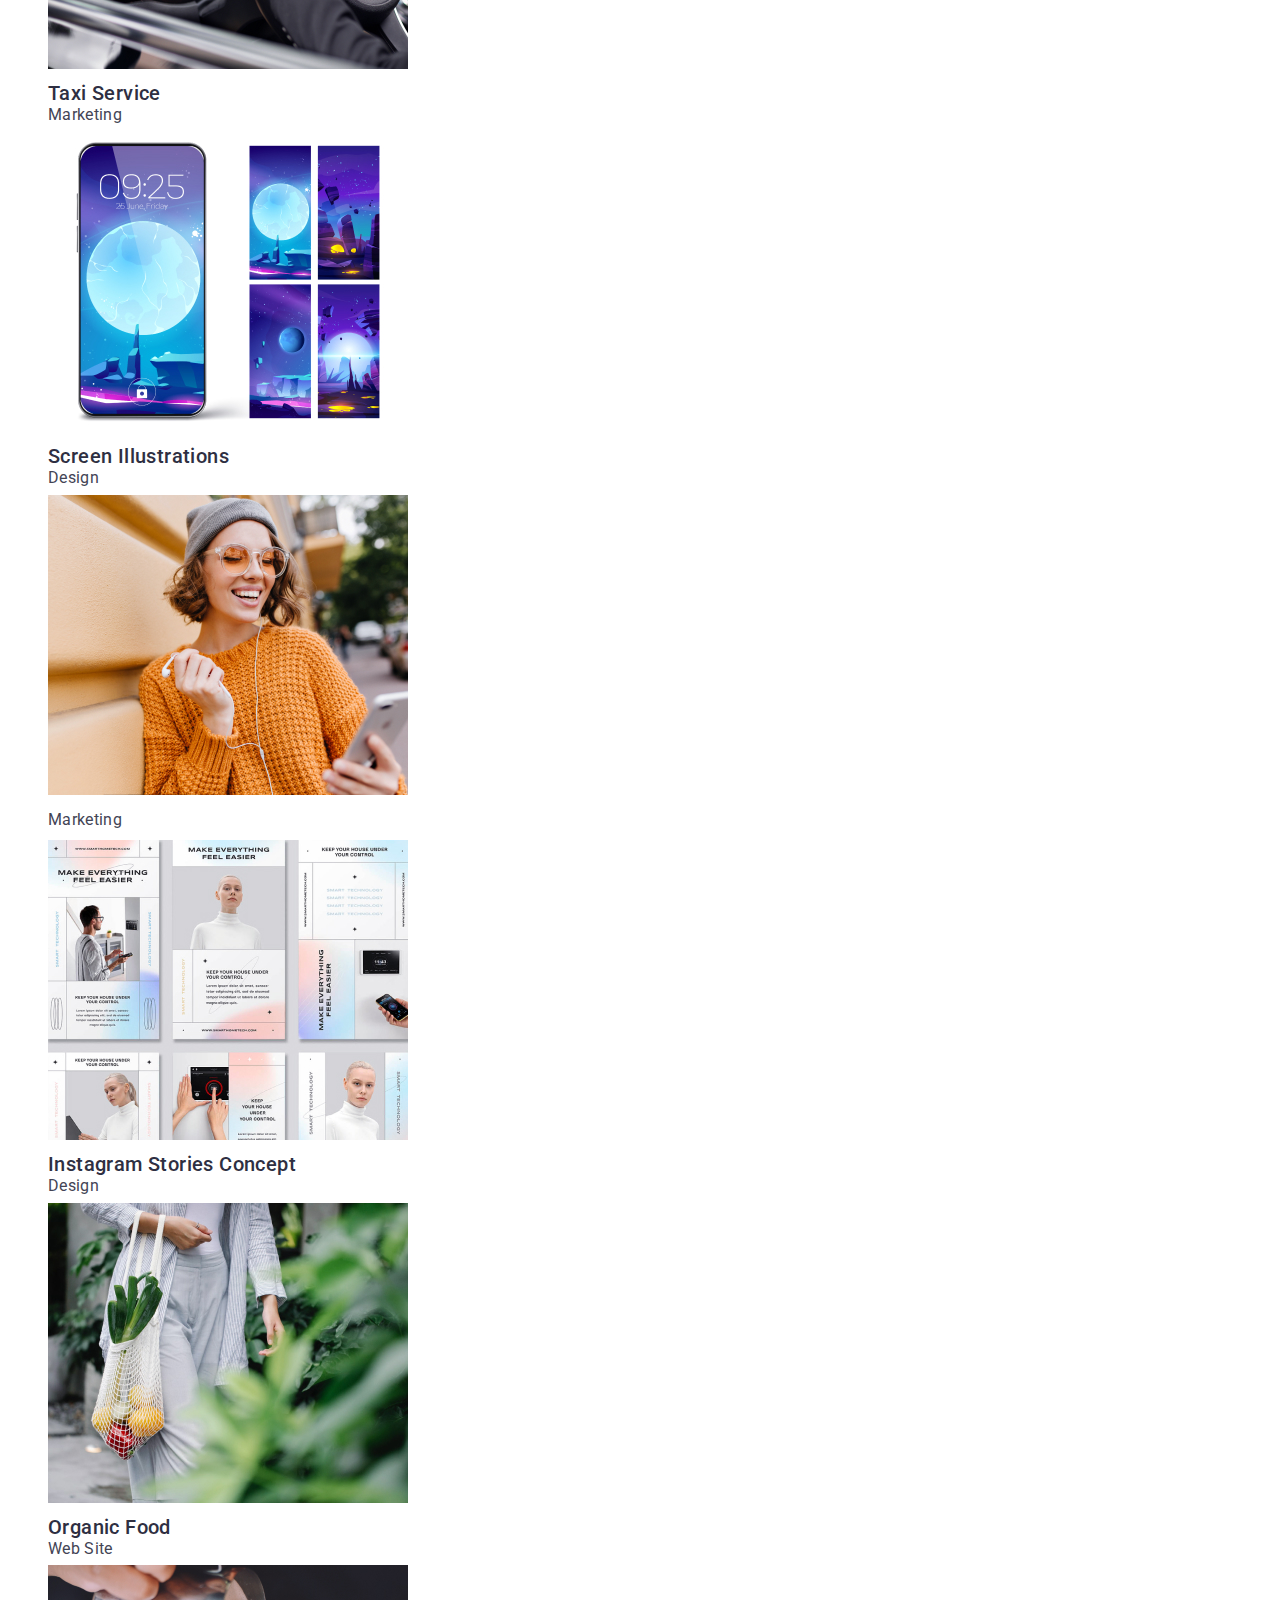
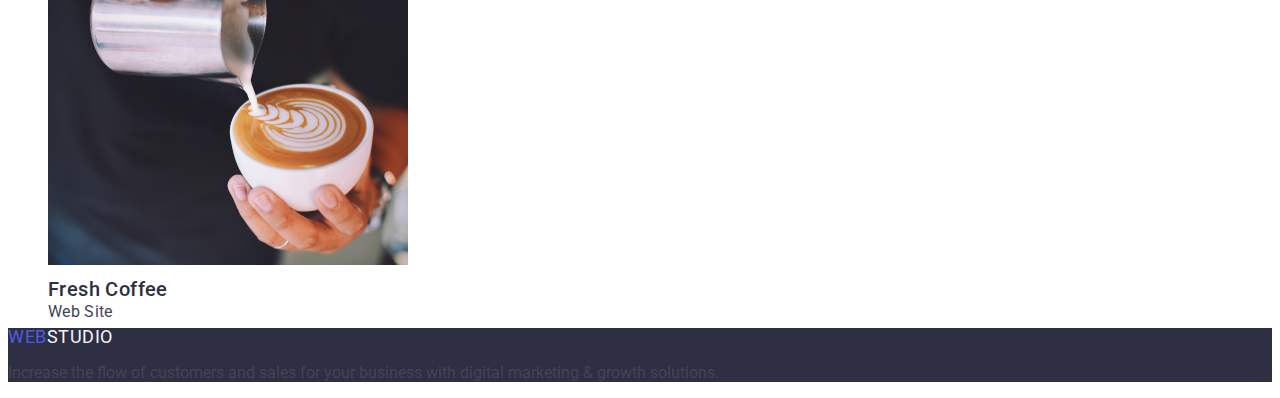
==== commit 03992fd7: "qwe" ====
--- a/portfolio.html
+++ b/portfolio.html
@@ -6,19 +6,11 @@
     <meta name="viewport" content="width=device-width, initial-scale=1.0" />
     <title>Portfolio</title>
     <link rel="stylesheet" href="./css/style.css" />
+    
+<link rel="preconnect" href="https://fonts.googleapis.com">
+<link rel="preconnect" href="https://fonts.gstatic.com" crossorigin>
+<link href="https://fonts.googleapis.com/css2?family=Raleway:wght@800&family=Roboto:wght@400;500;700;900&display=swap" rel="stylesheet">
 
-    <link rel="preconnect" href="https://fonts.googleapis.com" />
-    <link rel="preconnect" href="https://fonts.gstatic.com" crossorigin />
-    <link
-      href="https://fonts.googleapis.com/css2?family=Roboto:wght@400;500;700;900&display=swap"
-      rel="stylesheet"
-    />
-    <link rel="preconnect" href="https://fonts.googleapis.com" />
-    <link rel="preconnect" href="https://fonts.gstatic.com" crossorigin />
-    <link
-      href="https://fonts.googleapis.com/css2?family=Raleway:wght@800&display=swap"
-      rel="stylesheet"
-    />
   </head>
   <body>
     <header>
--- a/css/style.css
+++ b/css/style.css
@@ -20,15 +20,24 @@
 button {
   cursor: pointer;
 }
+a{
+  text-decoration: none;
+}
 .contacts {
   color: var(--dark);
+  font-weight: 400;
+    font-size: 16px;
+    line-height: 1.5px;
+font-style: normal;
 }
 .contacts:hover {
   color: var(--pressed-state);
 }
 .head_nav {
   color: var(--dark);
-  line-height: 24px;
+font-weight: 500;
+  font-size: 16px;
+  line-height: 1.5px;
   letter-spacing: 0.02em;
 }
 .head_nav:hover {
@@ -38,21 +47,30 @@
   background: var(--light);
   color: var(--pressed-state);
   border: none;
+  font-weight: 500;
+    font-size: 16px;
+    line-height: 1.5px;
+    align-items: center;
+    letter-spacing: 0.04em;
+  
 }
 .main_button:hover {
   background: var(--pressed-state);
   color: var(--light);
 }
 .logo_header {
-  display: flex;
+font-size: 18px;
+  line-height: 1.4px;
+ 
   align-items: center;
   letter-spacing: 0.03em;
   text-transform: uppercase;
-
   color: var(--primary-brand);
 }
 .logo_header_span {
-  display: flex;
+  
+font-size: 18px;
+  line-height: 1.4px;
   align-items: center;
   letter-spacing: 0.03em;
   text-transform: uppercase;
@@ -61,19 +79,29 @@
 .order_service {
   color: white;
   background-color: var(--primary-brand);
-
   box-shadow: 0 4px 4px rgba(0, 0, 0, 0.15);
   border-radius: 4px;
   border: none;
+  font-weight: 500;
+    font-size: 16px;
+    line-height: 1.5px;
+    align-items: center;
+    text-align: center;
+    letter-spacing: 0.04em;
+  
+    color: #FFFFFF;
 }
 .order_service:hover {
   background-color: var(--pressed-state);
 }
 .first_title {
-  color: white;
-  line-height: 60px;
+font-style: normal;
+  font-weight: 700;
+  font-size: 56px;
+  line-height: 1px;
   text-align: center;
   letter-spacing: 0.02em;
+  color:#fff;
 }
 .first_section {
   background: var(--hero-background);
@@ -82,17 +110,23 @@
   background: var(--modal-overlay);
 }
 .second_text {
-  line-height: 24px;
-  letter-spacing: 0.02em;
+  font-weight: 400;
+    font-size: 16px;
+    line-height: 1.5px;
+    letter-spacing: 0.02em;
   color: var(--text);
 }
 .second_title {
+  font-weight: 500;
+    font-size: 20px;
   line-height: 24px;
   letter-spacing: 0.02em;
   color: var(--dark);
 }
 .thirt_title {
-  line-height: 40px;
+  font-weight: 700;
+    font-size: 36px;
+  line-height: 1.1px;
   text-align: center;
   letter-spacing: 0.02em;
   text-transform: capitalize;
@@ -101,47 +135,60 @@
   background: var(--light);
 }
 .four_title {
-  line-height: 40px;
+  font-weight: 700;
+    font-size: 36px;
+  line-height: 1.1px;
   text-align: center;
   letter-spacing: 0.02em;
   text-transform: capitalize;
   color: var(--dark);
 }
 .four_team_name {
-  line-height: 24px;
+  font-weight: 500;
+    font-size: 20px;
+  line-height: 1.2px;
   text-align: center;
   letter-spacing: 0.02em;
   color: var(--dark);
 }
 .four_profesion {
-  line-height: 24px;
+  font-weight: 400;
+    font-size: 16px;
+  line-height: 1.5px;
   text-align: center;
   letter-spacing: 0.02em;
   color: var(--text);
 }
 .logo_footer {
-  display: flex;
+ 
+font-size: 18px;
+  line-height: 1.4px;
   align-items: center;
   letter-spacing: 0.03em;
   text-transform: uppercase;
   color: var(--primary-brand);
 }
 .logo_footer_span {
-  display: flex;
-  align-items: center;
-  letter-spacing: 0.03em;
-  text-transform: uppercase;
 
+  font-size: 18px;
+    line-height: 1.4px;
+    align-items: center;
+    letter-spacing: 0.03em;
+    text-transform: uppercase;
   color: var(--light);
 }
 
 .portfolio_title {
-  line-height: 24px;
+  font-weight: 500;
+    font-size: 20px;
+  line-height: 1.2px;
   letter-spacing: 0.02em;
   color: var(--dark);
 }
 .portfolio_text {
-  line-height: 24px;
+font-weight: 400;
+  font-size: 16px;
+  line-height: 1.5px;
   letter-spacing: 0.02em;
   color: var(--text);
 }
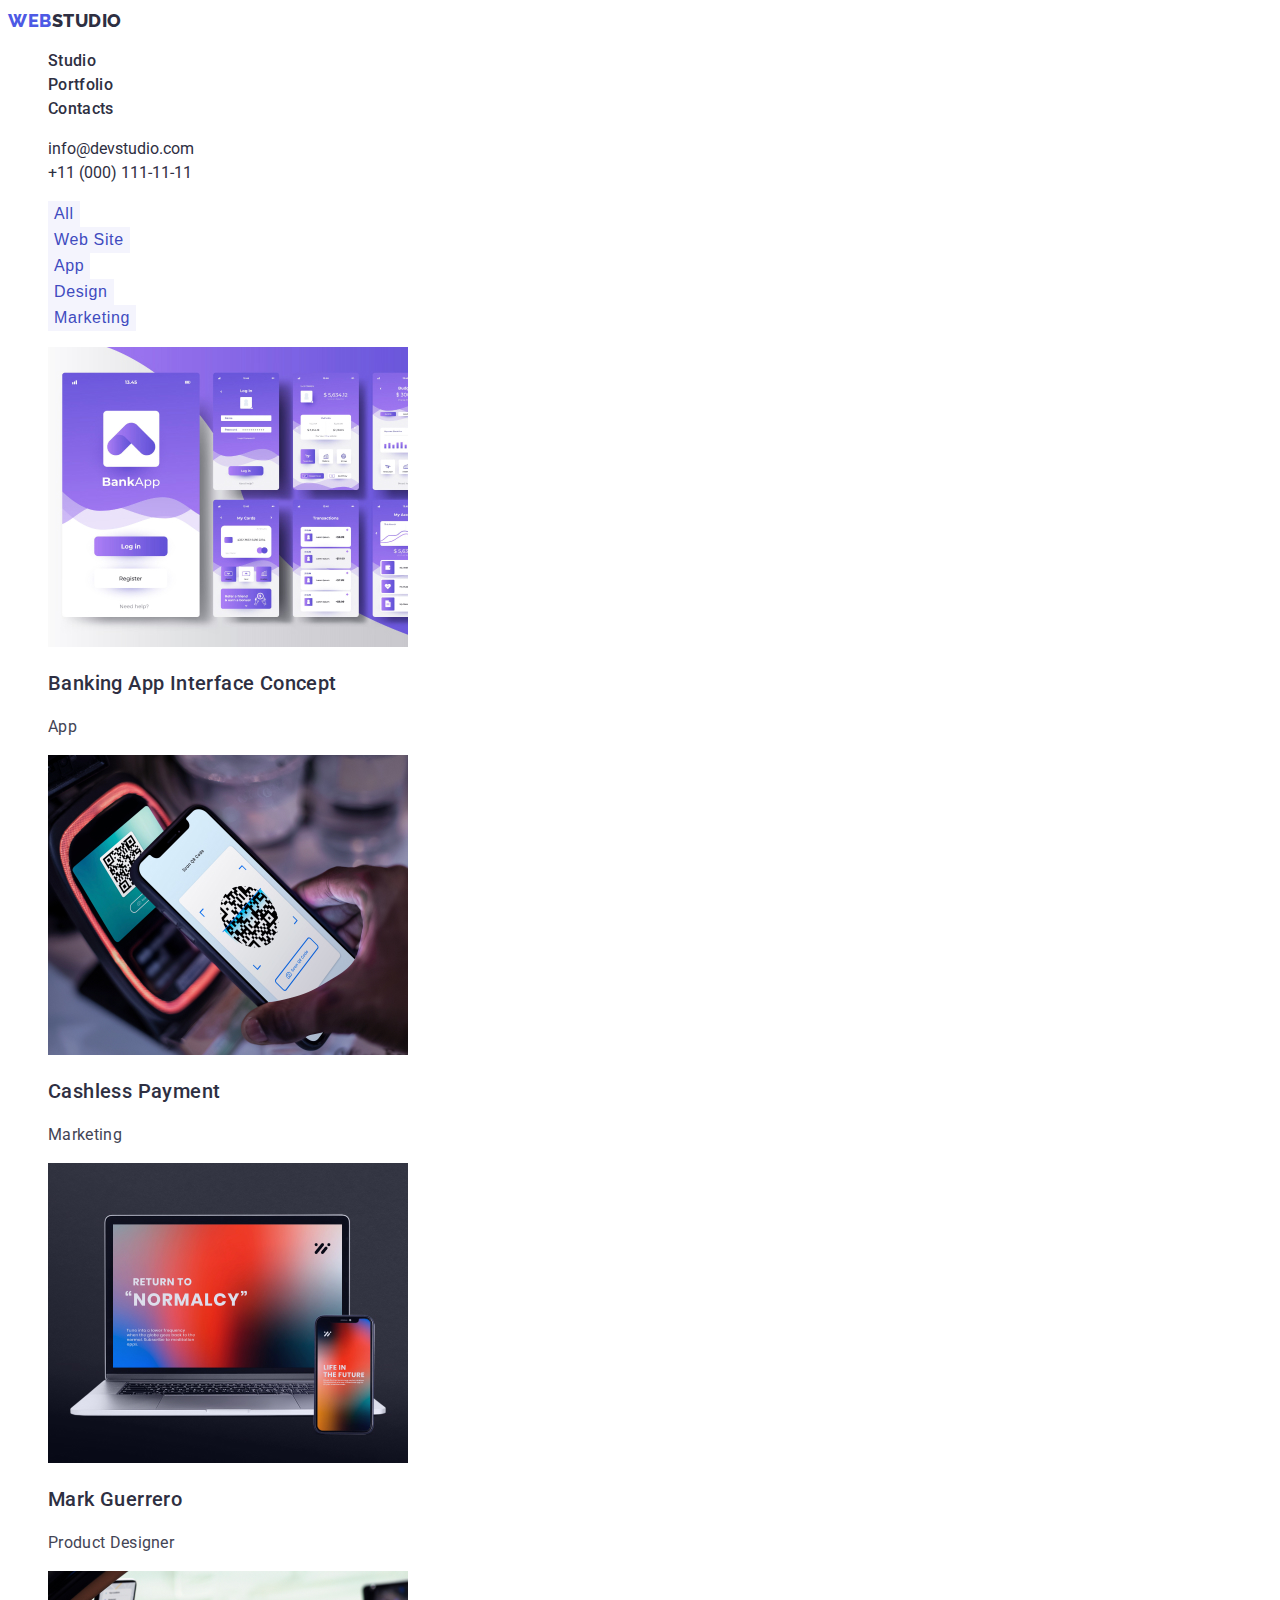
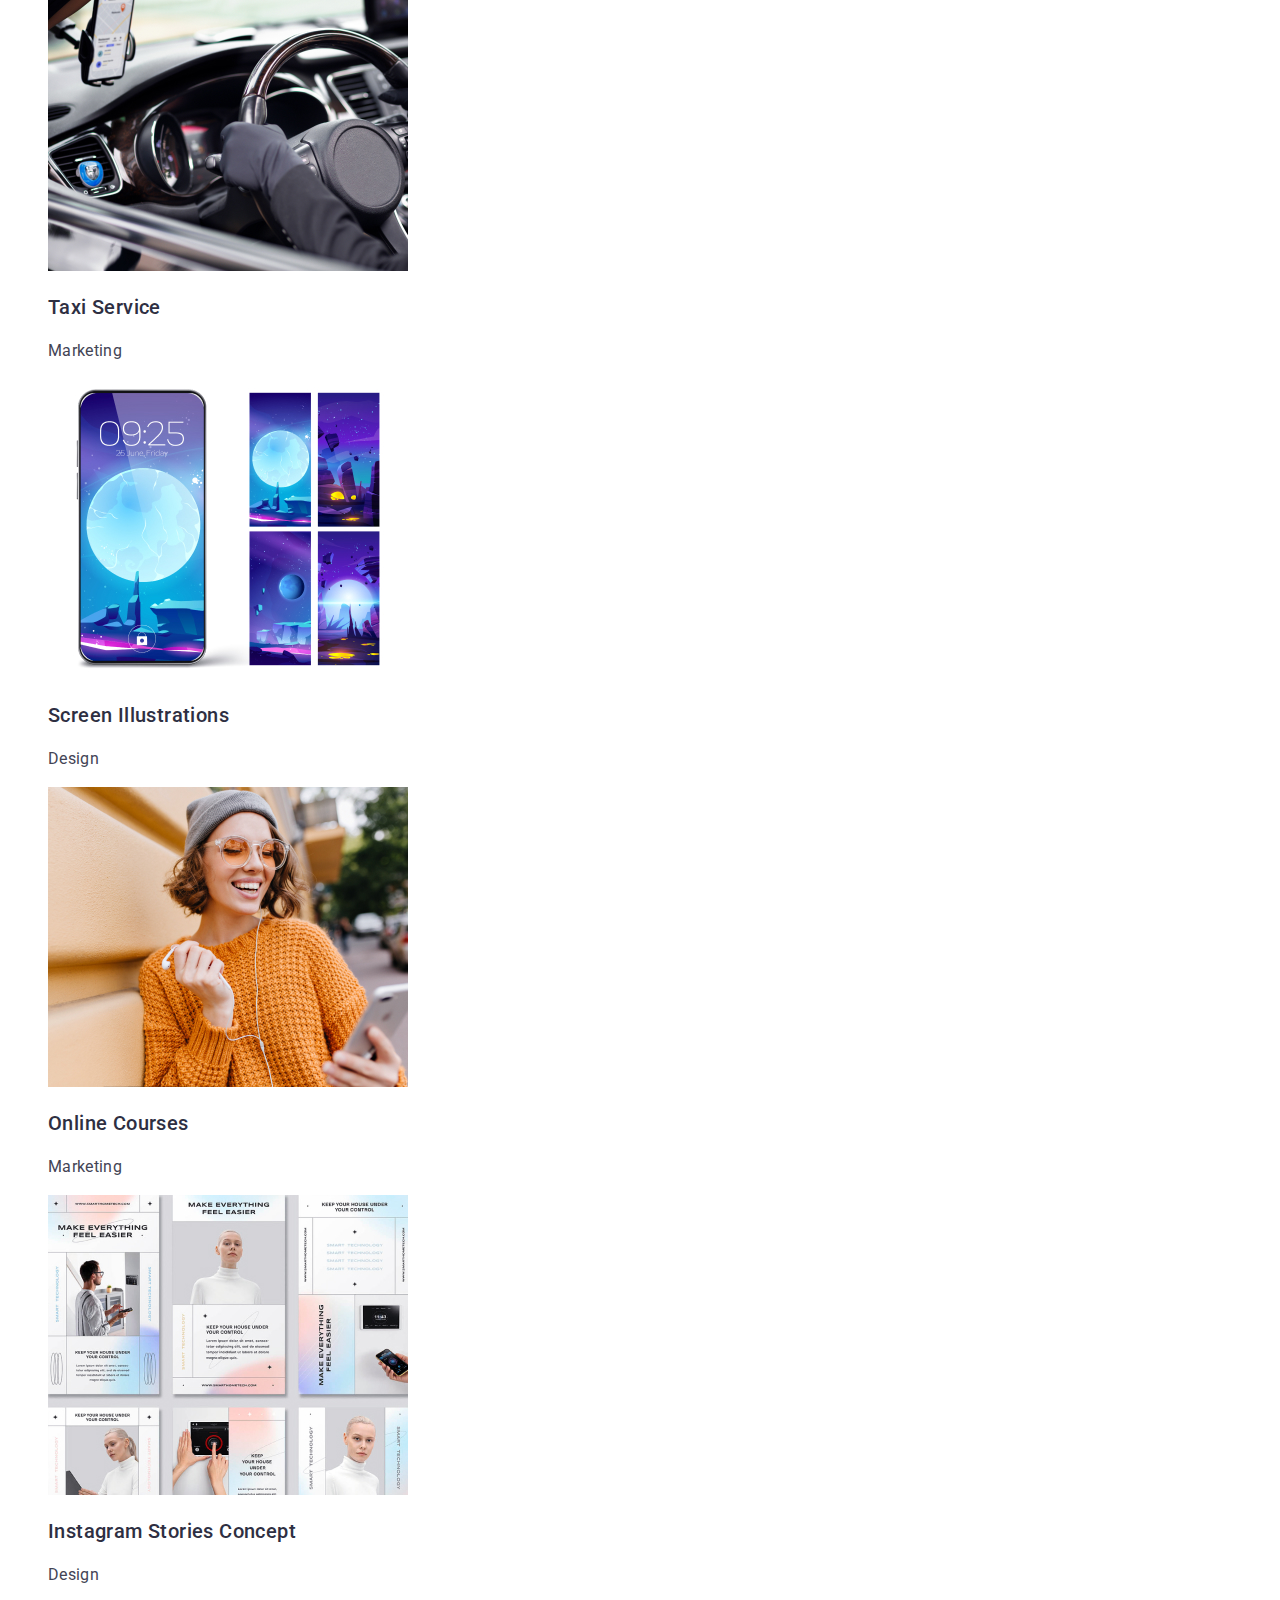
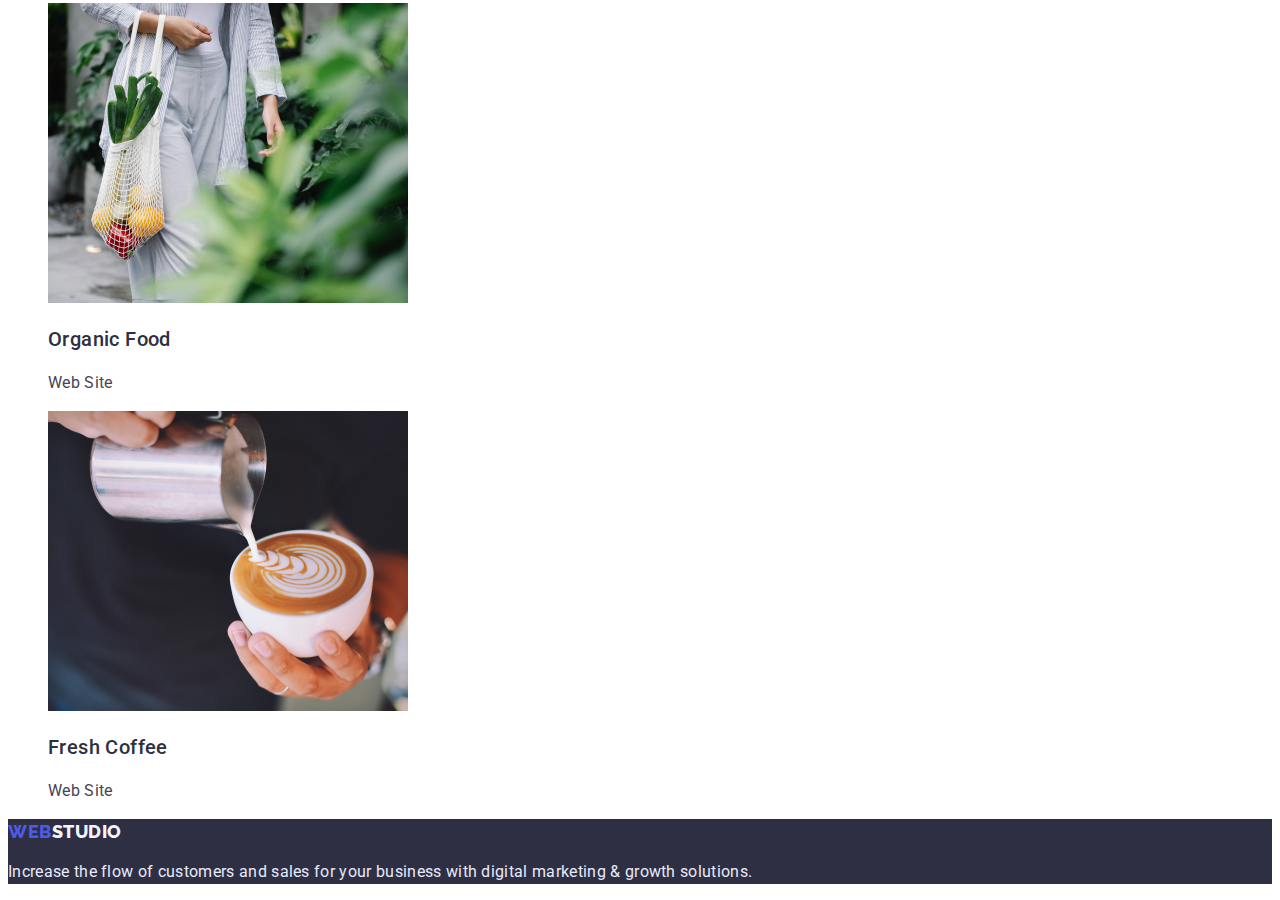
==== commit 39854805: "qwe" ====
--- a/portfolio.html
+++ b/portfolio.html
@@ -41,6 +41,9 @@
     </header>
 
     <main>
+
+    <section>
+
       <ul>
         <li>
           <button class="main_button" type="button">All</button>
@@ -58,7 +61,9 @@
           <button class="main_button" type="button">Marketing</button>
         </li>
       </ul>
-
+      </section>
+      
+      <section>
       <ul>
         <li>
           <a href="">
@@ -98,39 +103,41 @@
         <li>
           <a href="">
             <img src="./images/six.jpg" alt="marketing" width="" />
-            <h3 class="portfolio_title"Online Courses</h3>
-            <p class="portfolio_text">Marketing</p>
-          </a>
-        </li>
-        <li>
-          <a href="">
-            <img src="./images/seven.jpg" alt="design" width="" />
-            <h3 class="portfolio_title">Instagram Stories Concept</h3>
-            <p class="portfolio_text">Design</p>
-          </a>
-        </li>
-        <li>
-          <a href="">
-            <img src="./images/eight.jpg" alt="website" width="" />
-            <h3 class="portfolio_title">Organic Food</h3>
-            <p class="portfolio_text">Web Site</p>
-          </a>
-        </li>
-        <li>
-          <a href="">
-            <img src="./images/nine.jpg" alt="website" width="" />
-            <h3  class="portfolio_title">Fresh Coffee</h3>
-            <p class="portfolio_text">Web Site</p>
-          </a>
-        </li>
-      </ul>
-    </main>
-    <footer class="footer">
-      <a class="logo_footer" href="./index.html">Web<span class="logo_footer_span">Studio<span></a>
-      <p>
-        Increase the flow of customers and sales for your business with digital
-        marketing & growth solutions.
-      </p>
-    </footer>
-  </body>
-</html>
+            <h3 class="portfolio_title">Online Courses</h3>
+              <p class="portfolio_text">Marketing</p>
+            </a>
+          </li>
+          <li>
+            <a href="">
+              <img src="./images/seven.jpg" alt="design" width="" />
+              <h3 class="portfolio_title">Instagram Stories Concept</h3>
+              <p class="portfolio_text">Design</p>
+            </a>
+          </li>
+          <li>
+            <a href="">
+              <img src="./images/eight.jpg" alt="website" width="" />
+              <h3 class="portfolio_title">Organic Food</h3>
+              <p class="portfolio_text">Web Site</p>
+            </a>
+          </li>
+          <li>
+            <a href="">
+              <img src="./images/nine.jpg" alt="website" width="" />
+              <h3  class="portfolio_title">Fresh Coffee</h3>
+              <p class="portfolio_text">Web Site</p>
+            </a>
+          </li>
+        </ul>
+      </main>
+      <footer class="footer">
+        <a class="logo_footer" href="./index.html">Web<span class="logo_footer_span">Studio<span></a>
+          <p class="text_footer">
+            Increase the flow of customers and sales for your business with digital
+            marketing & growth solutions.
+          </p>
+        </section>
+        </footer>
+      </body>
+      </html>
+      --- a/css/style.css
+++ b/css/style.css
@@ -20,60 +20,64 @@
 button {
   cursor: pointer;
 }
-a{
+a {
   text-decoration: none;
 }
 .contacts {
   color: var(--dark);
   font-weight: 400;
-    font-size: 16px;
-    line-height: 1.5px;
-font-style: normal;
+  font-size: 16px;
+  line-height: 1.5;
+  font-style: normal;
 }
 .contacts:hover {
   color: var(--pressed-state);
 }
+.contacts:focus {
+  color: var(--pressed-state);
+}
 .head_nav {
   color: var(--dark);
-font-weight: 500;
-  font-size: 16px;
-  line-height: 1.5px;
+  font-weight: 500;
+  font-size: 16px;
+  line-height: 1.5;
   letter-spacing: 0.02em;
 }
 .head_nav:hover {
-  color: var(--primary-state);
+  color: var(--pressed-state);
+}
+.head_nav:focus {
+  color: var(--pressed-state);
 }
 .main_button {
   background: var(--light);
   color: var(--pressed-state);
   border: none;
   font-weight: 500;
-    font-size: 16px;
-    line-height: 1.5px;
-    align-items: center;
-    letter-spacing: 0.04em;
-  
+  font-size: 16px;
+  line-height: 1.5;
+  align-items: center;
+  letter-spacing: 0.04em;
 }
 .main_button:hover {
   background: var(--pressed-state);
   color: var(--light);
 }
+.main_button:focus {
+  background: var(--pressed-state);
+    color: var(--light);
+}
 .logo_header {
-font-size: 18px;
-  line-height: 1.4px;
- 
+  font-size: 18px;
+  line-height: 1.4;
+font-weight: 800;
+  font-family: Raleway;
   align-items: center;
   letter-spacing: 0.03em;
   text-transform: uppercase;
   color: var(--primary-brand);
 }
 .logo_header_span {
-  
-font-size: 18px;
-  line-height: 1.4px;
-  align-items: center;
-  letter-spacing: 0.03em;
-  text-transform: uppercase;
   color: var(--dark);
 }
 .order_service {
@@ -83,25 +87,28 @@
   border-radius: 4px;
   border: none;
   font-weight: 500;
-    font-size: 16px;
-    line-height: 1.5px;
-    align-items: center;
-    text-align: center;
-    letter-spacing: 0.04em;
-  
-    color: #FFFFFF;
+  font-size: 16px;
+  line-height: 1.5;
+  align-items: center;
+  text-align: center;
+  letter-spacing: 0.04em;
+
+  color: #ffffff;
 }
 .order_service:hover {
   background-color: var(--pressed-state);
 }
+.order_service:focus {
+background-color: var(--pressed-state);
+}
 .first_title {
-font-style: normal;
+  font-style: normal;
   font-weight: 700;
   font-size: 56px;
-  line-height: 1px;
-  text-align: center;
-  letter-spacing: 0.02em;
-  color:#fff;
+  line-height: 1;
+  text-align: center;
+  letter-spacing: 0.02em;
+  color: #fff;
 }
 .first_section {
   background: var(--hero-background);
@@ -111,21 +118,21 @@
 }
 .second_text {
   font-weight: 400;
-    font-size: 16px;
-    line-height: 1.5px;
-    letter-spacing: 0.02em;
+  font-size: 16px;
+  line-height: 1.5px;
+  letter-spacing: 0.02em;
   color: var(--text);
 }
 .second_title {
   font-weight: 500;
-    font-size: 20px;
-  line-height: 24px;
+  font-size: 20px;
+  line-height: 1.2;
   letter-spacing: 0.02em;
   color: var(--dark);
 }
 .thirt_title {
   font-weight: 700;
-    font-size: 36px;
+  font-size: 36px;
   line-height: 1.1px;
   text-align: center;
   letter-spacing: 0.02em;
@@ -136,8 +143,8 @@
 }
 .four_title {
   font-weight: 700;
-    font-size: 36px;
-  line-height: 1.1px;
+  font-size: 36px;
+  line-height: 1.1;
   text-align: center;
   letter-spacing: 0.02em;
   text-transform: capitalize;
@@ -145,50 +152,52 @@
 }
 .four_team_name {
   font-weight: 500;
-    font-size: 20px;
-  line-height: 1.2px;
+  font-size: 20px;
+  line-height: 1.2;
   text-align: center;
   letter-spacing: 0.02em;
   color: var(--dark);
 }
 .four_profesion {
   font-weight: 400;
-    font-size: 16px;
-  line-height: 1.5px;
+  font-size: 16px;
+  line-height: 1.5;
   text-align: center;
   letter-spacing: 0.02em;
   color: var(--text);
 }
 .logo_footer {
- 
-font-size: 18px;
-  line-height: 1.4px;
+  font-weight: 800;
+    font-family: Raleway;
+  font-size: 18px;
+  line-height: 1.4;
   align-items: center;
   letter-spacing: 0.03em;
   text-transform: uppercase;
   color: var(--primary-brand);
 }
 .logo_footer_span {
-
-  font-size: 18px;
-    line-height: 1.4px;
-    align-items: center;
-    letter-spacing: 0.03em;
-    text-transform: uppercase;
   color: var(--light);
 }
 
 .portfolio_title {
   font-weight: 500;
-    font-size: 20px;
-  line-height: 1.2px;
+  font-size: 20px;
+  line-height: 1.2;
   letter-spacing: 0.02em;
   color: var(--dark);
 }
 .portfolio_text {
-font-weight: 400;
-  font-size: 16px;
-  line-height: 1.5px;
-  letter-spacing: 0.02em;
-  color: var(--text);
-}
+  font-weight: 400;
+  font-size: 16px;
+  line-height: 1.5;
+  letter-spacing: 0.02em;
+  color: var(--text);
+}
+.text_footer{
+  font-weight: 400;
+    font-size: 16px;
+    line-height: 1.5;
+    letter-spacing: 0.02em;
+    color: var(--accent);
+}
